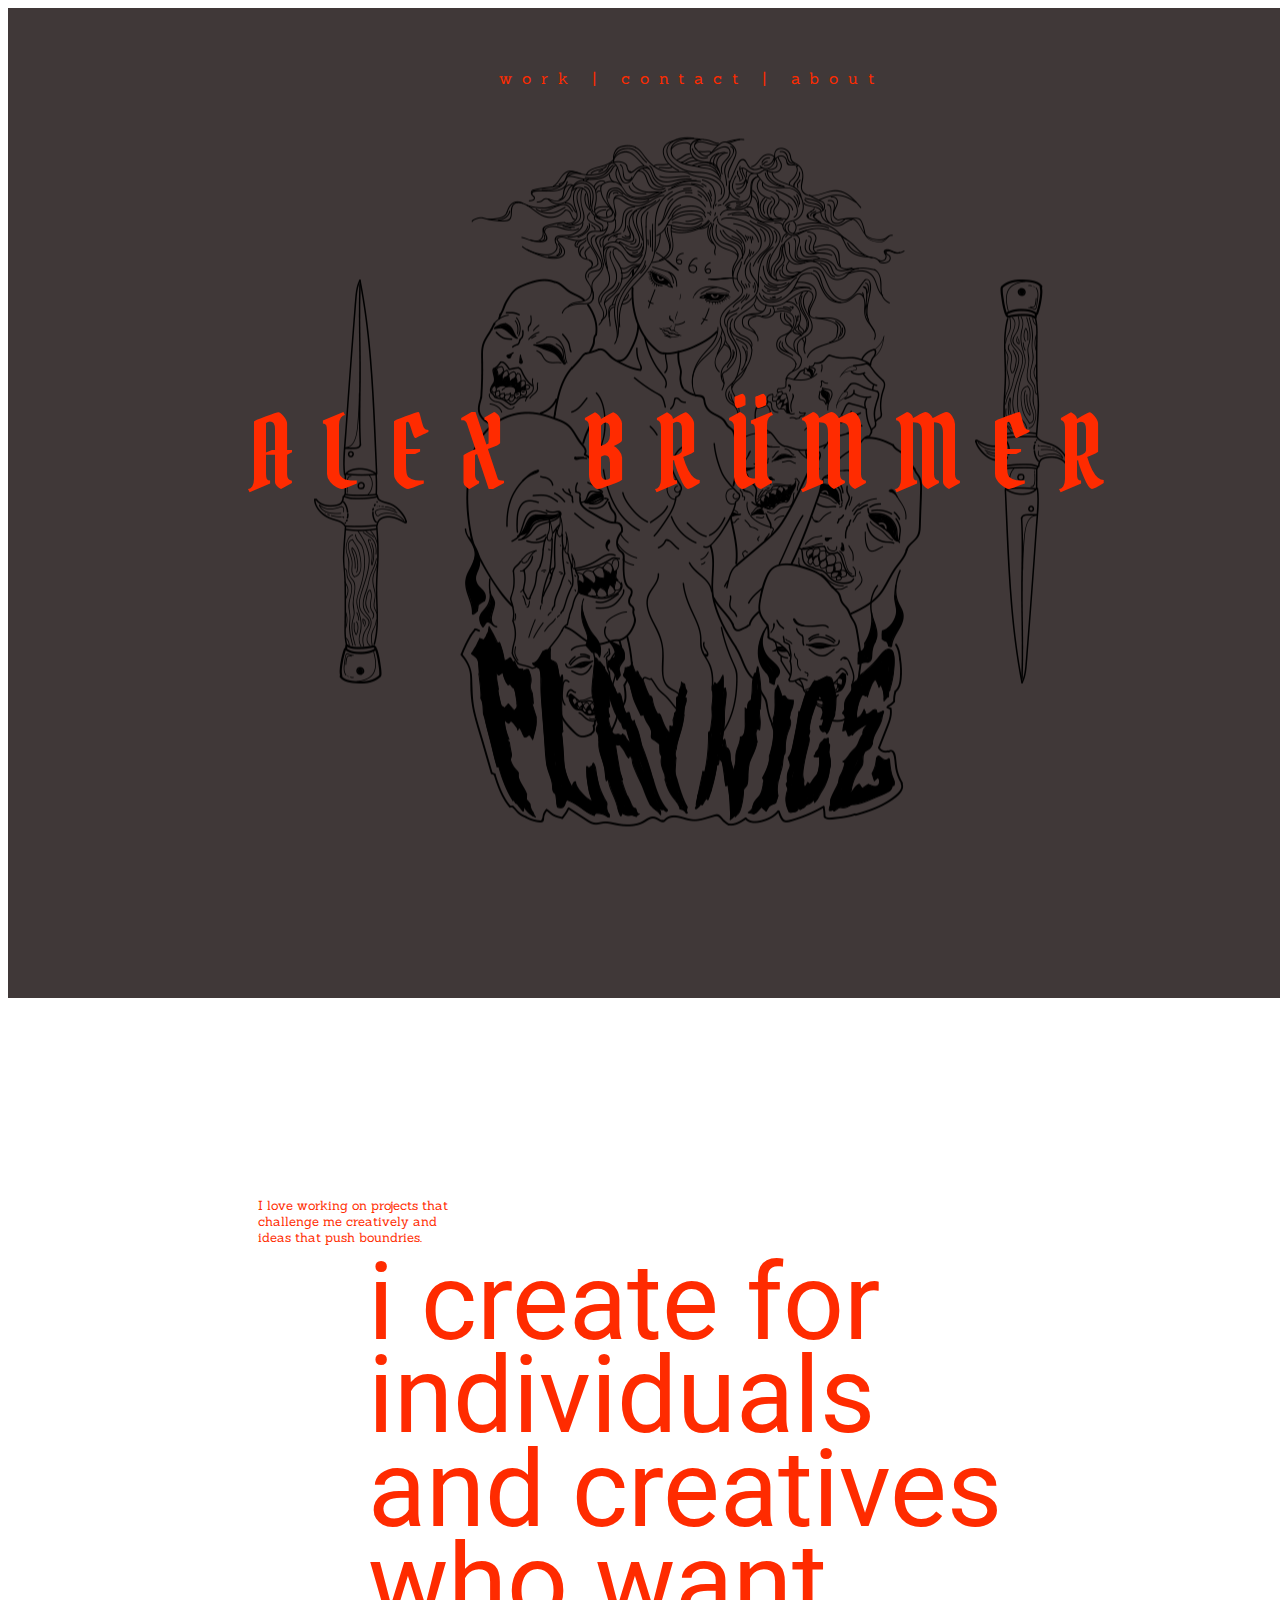
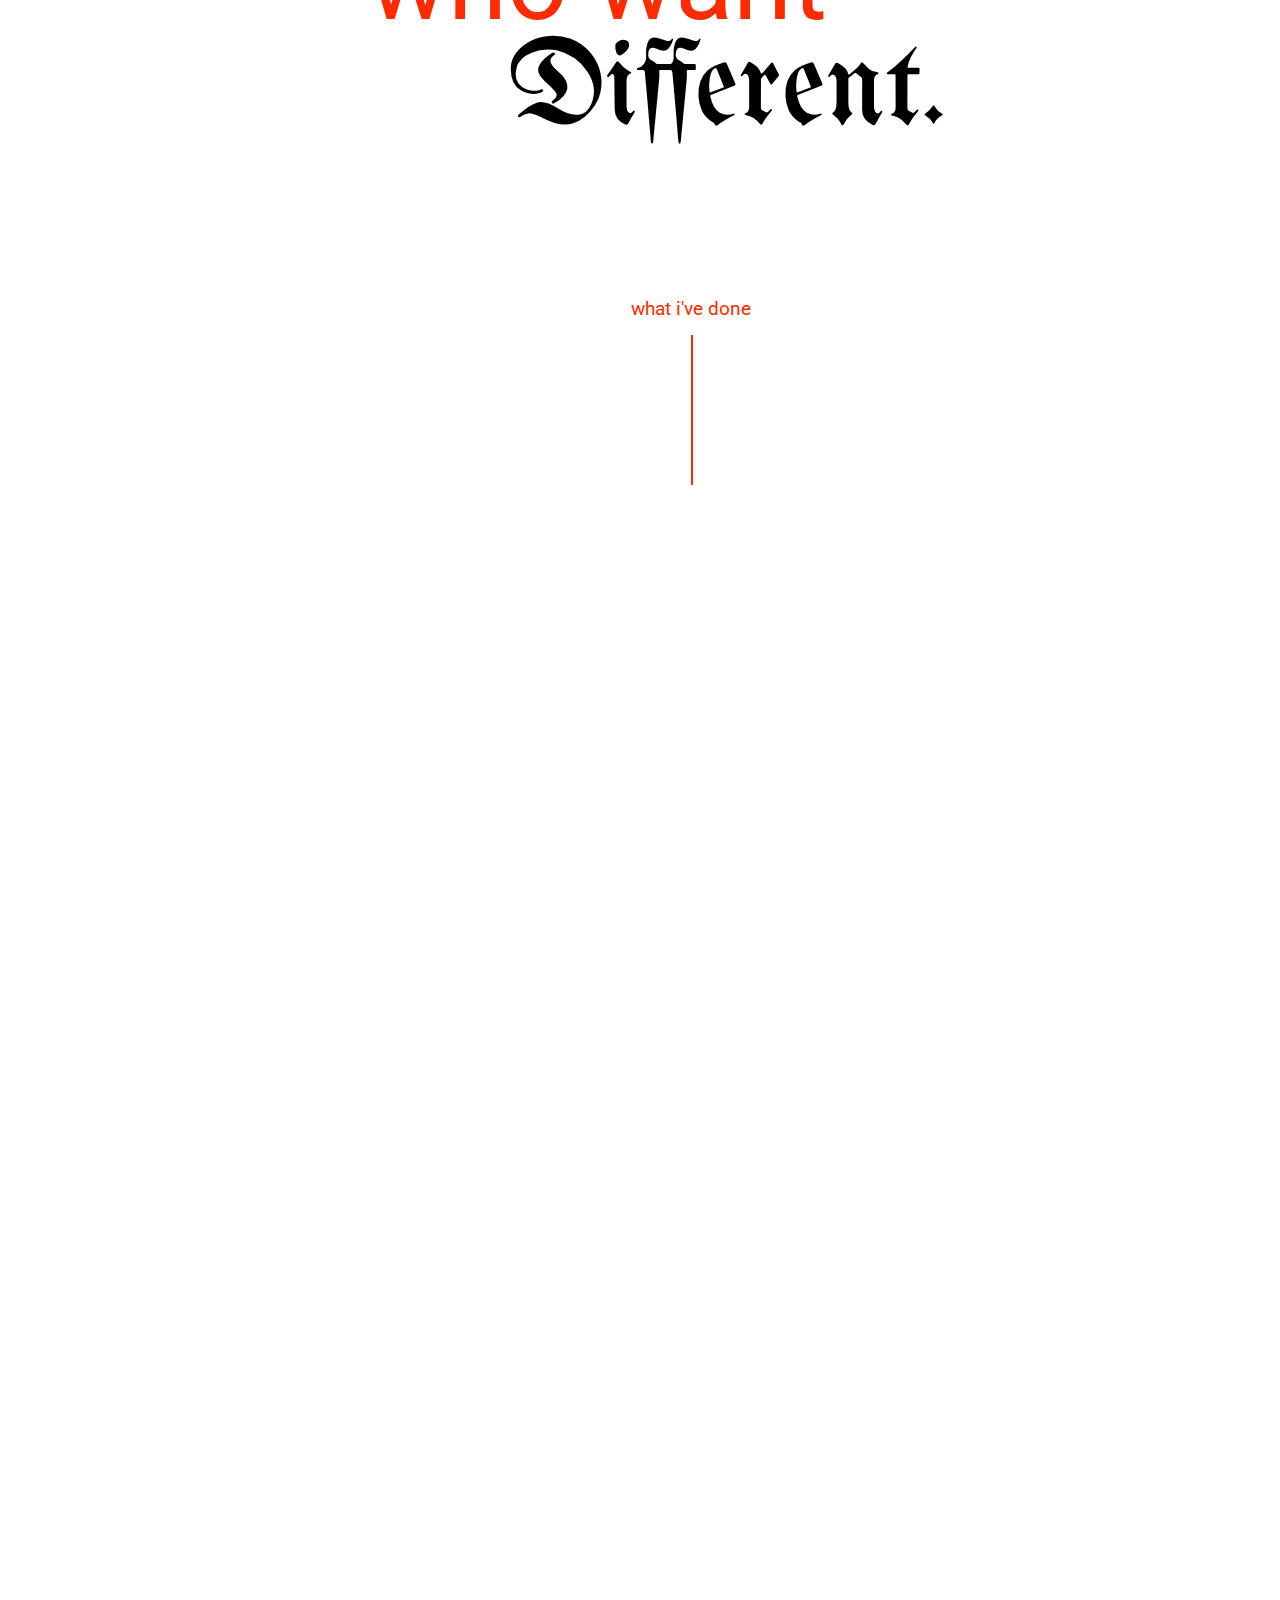
==== index.html @ 0365d34a "main page" ====
<!DOCTYPE html>
<html>
    
    <head>
        <title>main page</title>
        <link rel="stylesheet" href="css/style.css">

    </head>
    
    <body>
        
        <div class="container">
            
            <div class="head">
                
                <div class="links">
                    work |
                    contact |
                    about
                </div>
                <div class="heading">ALEX BRÜMMER</div>
                    
            </div>
            
            <div class="quote">
                
                <div class="small">I love working on projects that challenge me creatively and ideas that push boundries.</div>
                <div class="big">i create for individuals and creatives who want</div>
                <div class="different">Different.</div>
            
            </div>
            
            <div class="arrow">
                
                <div class="st">what i've done</div>
                <div class="vl"></div>
                
            </div>
            
                   
        </div>
        
        
    
    </body>

</html>
---- css/style.css ----
@import url('https://fonts.googleapis.com/css?family=Pirata+One|Roboto:700i,|UnifrakturMaguntia');
@import url('https://fonts.googleapis.com/css?family=Sanchez');

div{
    outline: 2px;
}

.container{
    width: 1366px;
    height: 4143px;
    margin-left: auto;
    margin-right: auto;
    background-color: white;
 
}

.head{
    width: 1366px;
    height: 990px;
    float: left;
    background-color: #403838;
    background-image: url(hero.png);
    background-repeat: no-repeat;
    background-position: center;
    
}

.header{
    width: 1366px;
    height: 126px;
    float: left;
}

.links{
    color: #ff2b00;
    margin-top: 60px;
    text-align: center;
    font-family: 'Sanchez', serif;
    font-size: 12pt;
    letter-spacing: 10px;
    
}

.heading{
    font-family: 'Pirata One', cursive;
    font-size: 100px;
    color: #ff2b00;
    letter-spacing: 30px;
    margin-top: 300px;
    text-align: center;
    
}

.quote{
    width: 1366px;
    height: 900px;
    float: left;
}

.big{
    color: #ff2b00;
    font-size: 80pt;
    margin-left: 360px;
    margin-right: 360px;
    margin-top: 10px;
    font-family: 'Roboto', sans-serif;
    line-height: 70pt;
}

.small{
    font-size: 10pt;
    font-family: 'Sanchez', serif;
    color: #ff2b00;
    margin-left: 250px;
    margin-top: 200px;
    margin-right: 910px;
    line-height: 12pt;
}

.different{
    font-family: 'UnifrakturMaguntia', cursive;
    font-size: 90pt;
    margin-left: 500px;
    color: black;
}

.arrow{
    width: 1366px;
    height: 450px;
    float: left;
}

.st{
    font-family: 'Roboto', sans-serif;
    color: #ff2b00;
    font-size: 14pt;
    text-align: center;
}

.vl{
    border-left: 2px solid #ff2b00;
    height: 150px;
    margin-left: 683px;
    margin-top: 15px;
    
}
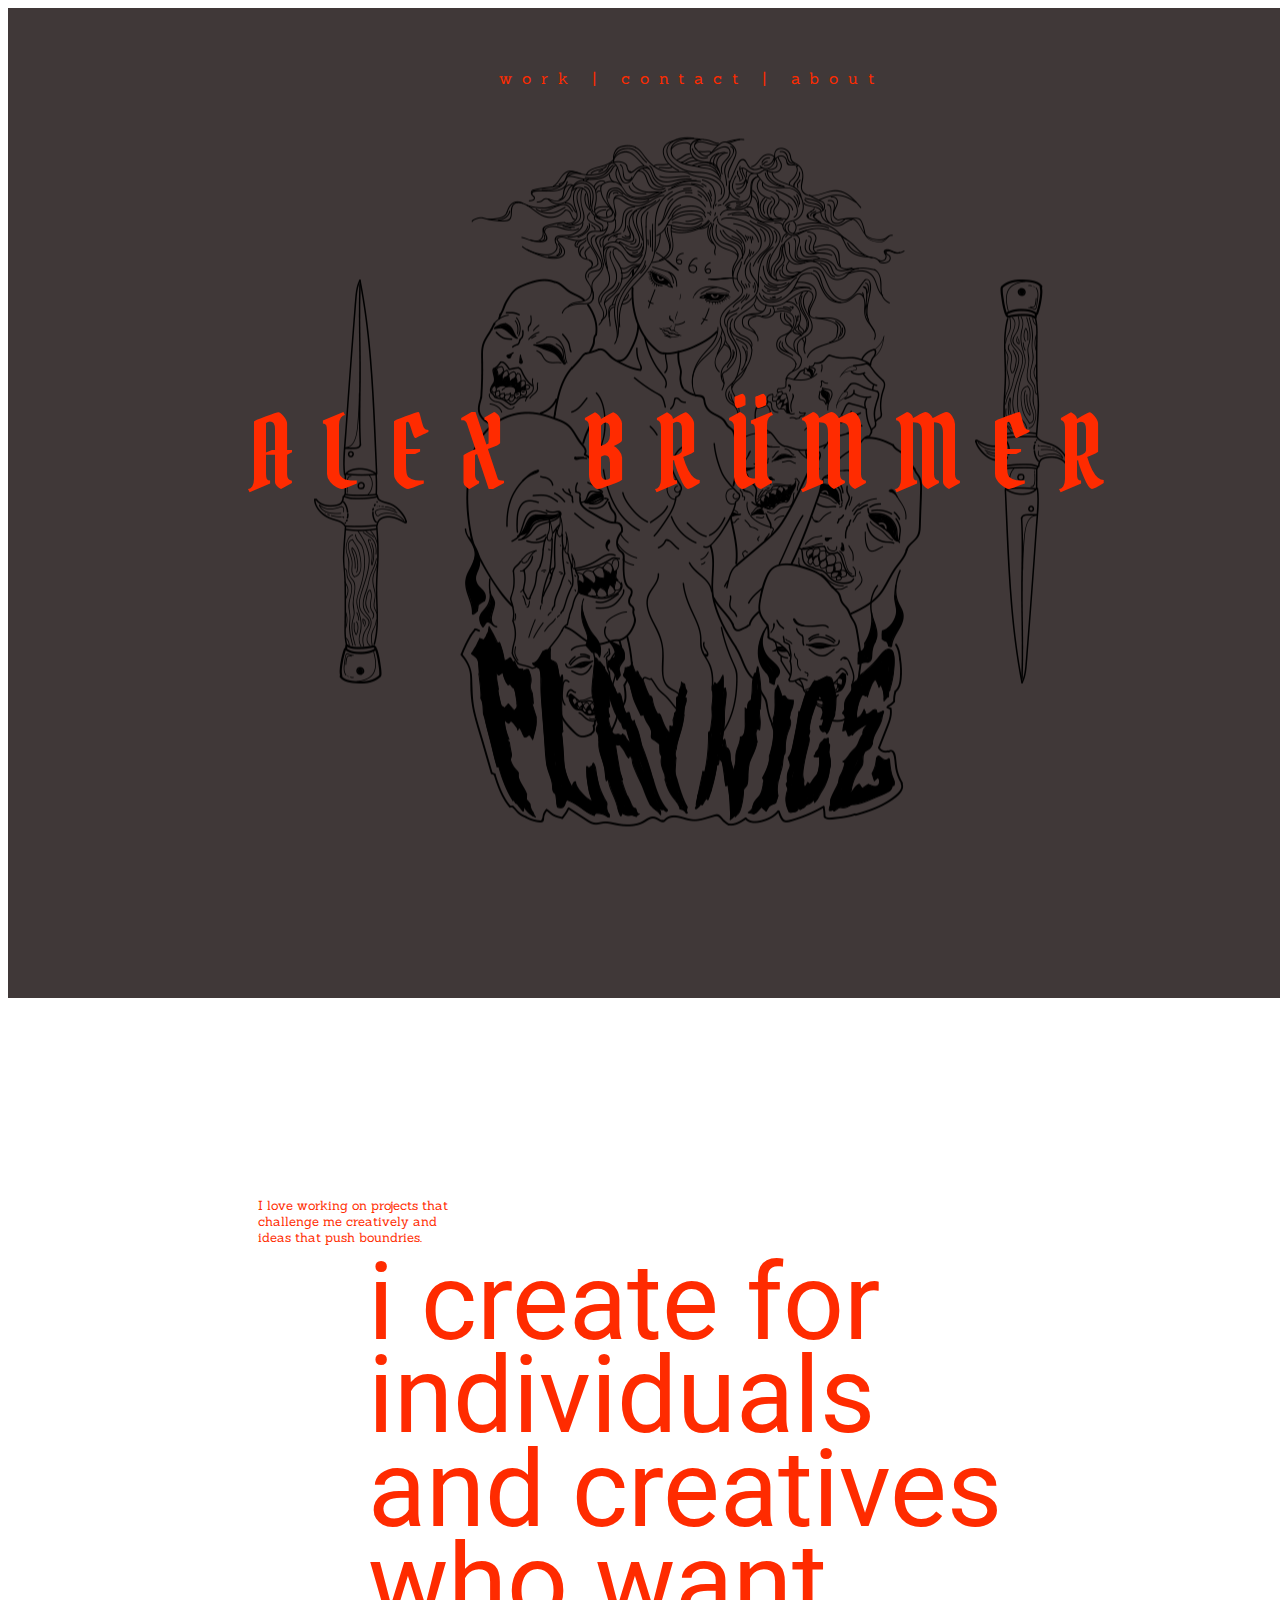
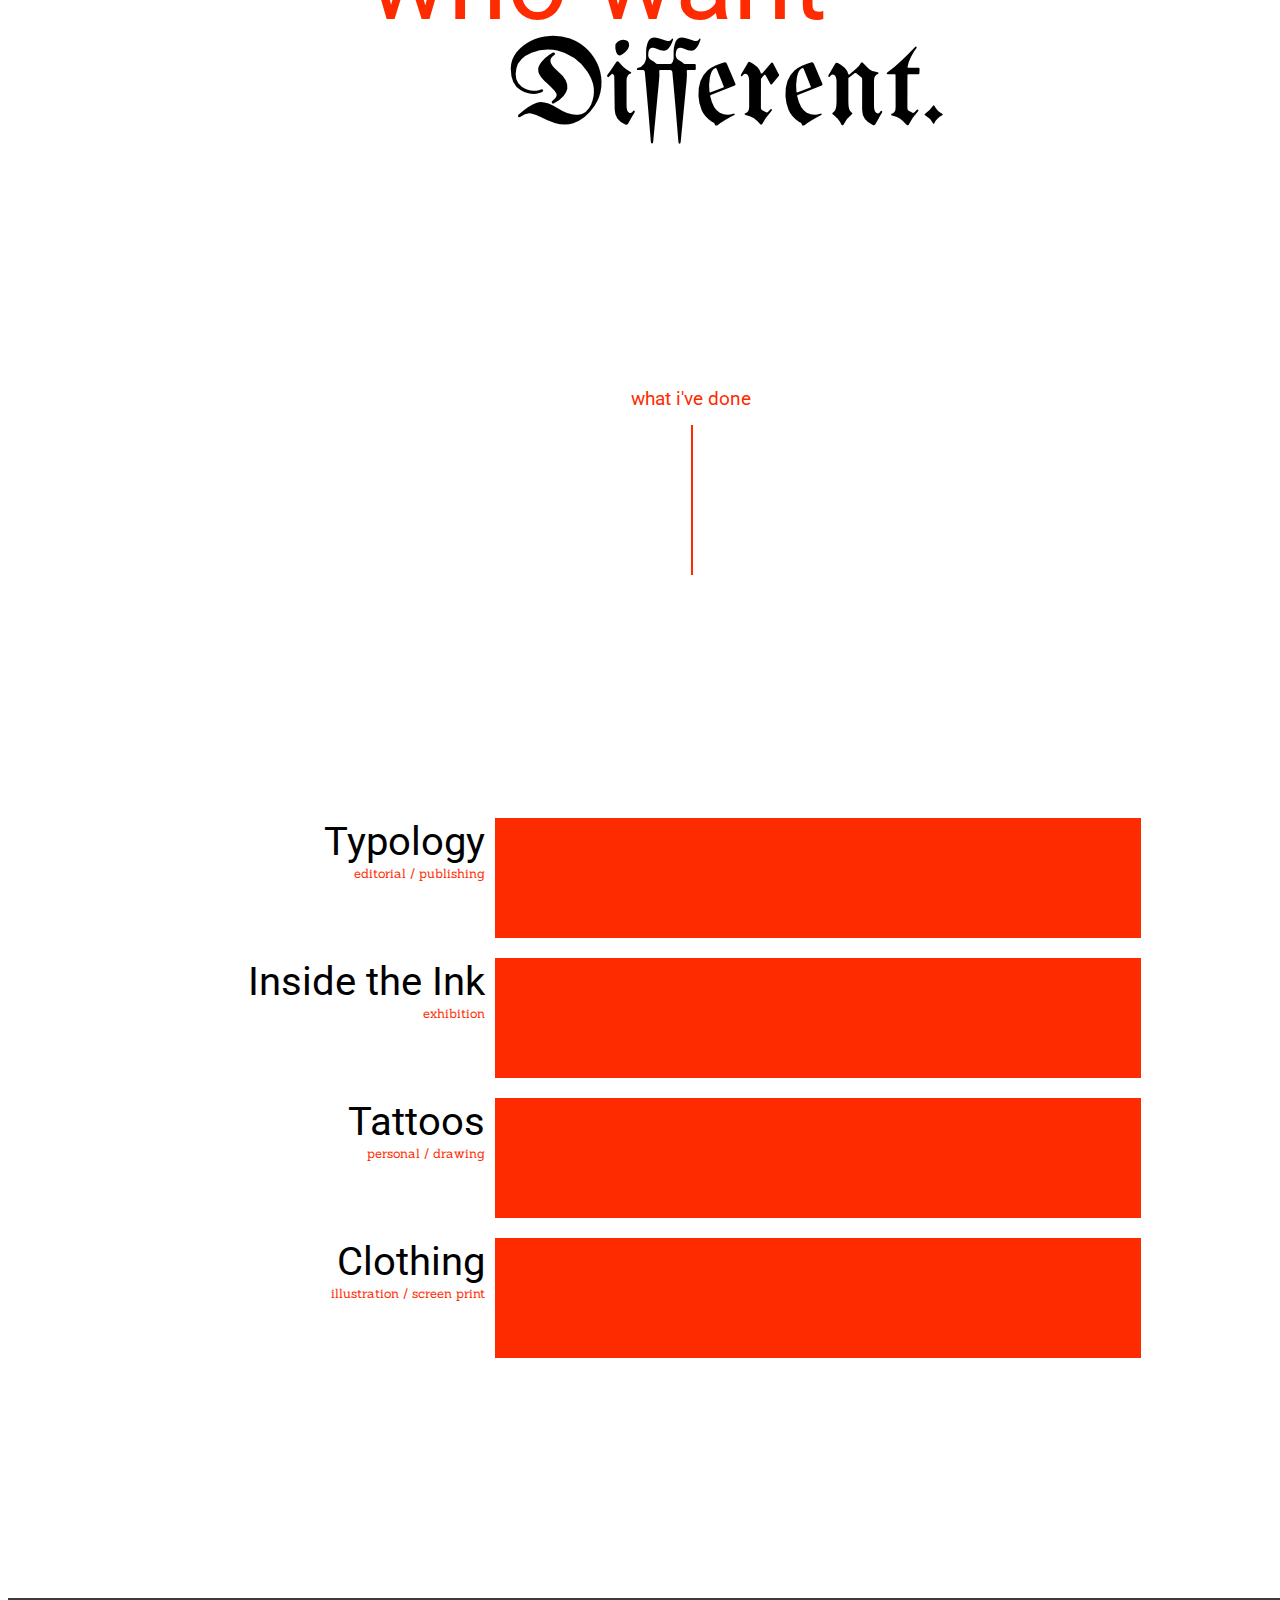
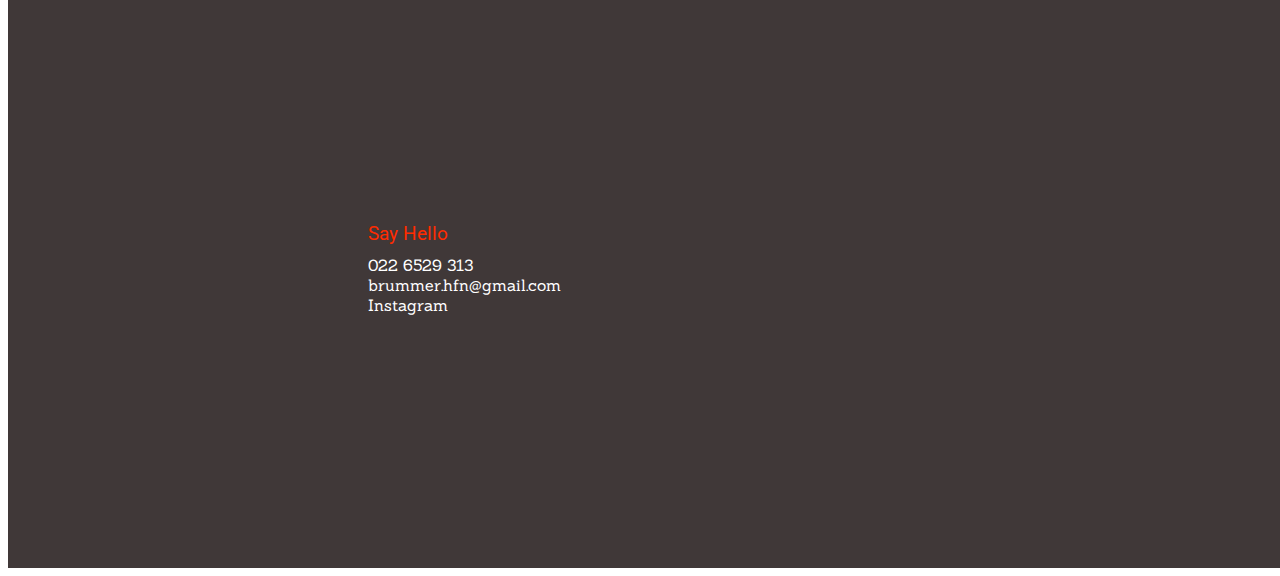
==== commit 239ac010: "finished main page" ====
--- a/index.html
+++ b/index.html
@@ -32,9 +32,50 @@
             
             <div class="arrow">
                 
-                <div class="st">what i've done</div>
+                <div class="st" style="text-align:center;">what i've done</div>
                 <div class="vl"></div>
                 
+            </div>
+            
+            <div class="nav">
+                
+                <div class="box">
+                    <div class="lbox"></div>
+                    <div class="bigt">Typology</div>
+                    <div class="smallt">editorial / publishing</div>
+                
+                </div>
+                <div class="box">
+                    <div class="lbox"></div>
+                    <div class="bigt">Inside the Ink</div>
+                    <div class="smallt">exhibition</div>
+                
+                </div>
+                <div class="box">
+                    <div class="lbox"></div>
+                    <div class="bigt">Tattoos</div>
+                    <div class="smallt">personal / drawing</div>
+                
+                </div>
+                <div class="box">
+                    <div class="lbox"></div>
+                    <div class="bigt">Clothing</div>
+                    <div class="smallt">illustration / screen print</div>
+                
+                </div>
+            
+            </div>
+            
+            <div class="footer">
+                <div class="fbox">
+                    <div class="st">Say Hello</div>
+                    <div class="contact" style="margin-top:10px;">
+                        022 6529 313
+                        brummer.hfn@gmail.com
+                        Instagram
+                    </div>
+                </div>    
+            
             </div>
             
                    
--- a/css/style.css
+++ b/css/style.css
@@ -1,13 +1,9 @@
 @import url('https://fonts.googleapis.com/css?family=Pirata+One|Roboto:700i,|UnifrakturMaguntia');
 @import url('https://fonts.googleapis.com/css?family=Sanchez');
 
-div{
-    outline: 2px;
-}
-
 .container{
     width: 1366px;
-    height: 4143px;
+    height: 3760px;
     margin-left: auto;
     margin-right: auto;
     background-color: white;
@@ -53,7 +49,7 @@
 
 .quote{
     width: 1366px;
-    height: 900px;
+    height: 990px;
     float: left;
 }
 
@@ -86,7 +82,7 @@
 
 .arrow{
     width: 1366px;
-    height: 450px;
+    height:410px;
     float: left;
 }
 
@@ -94,7 +90,6 @@
     font-family: 'Roboto', sans-serif;
     color: #ff2b00;
     font-size: 14pt;
-    text-align: center;
 }
 
 .vl{
@@ -103,4 +98,62 @@
     margin-left: 683px;
     margin-top: 15px;
     
+}
+
+.nav{
+    width: 1366px;
+    height: 800px;
+    float: left;
+    
+}
+
+.box{
+    width: 900px;
+    height: 120px;
+    margin-top: 20px;
+    margin-left: auto;
+    margin-right: auto;
+       
+}
+
+.lbox{
+    width: 646px;
+    height: 120px;
+    background-color: #ff2b00;
+    float: right;
+}
+
+.bigt{
+    font-family: 'Roboto', sans-serif;
+    font-size: 30pt;
+    margin-right: 10px;
+    float: right;
+    
+}
+
+.smallt{
+    font-family: 'Sanchez', serif;
+    color: #ff2b00;
+    font-size: 10pt;
+    float: right;
+    margin-right: 10px;
+}
+
+.footer{
+    height: 570px;
+    width: 1366px;
+    background-color: #403838;
+    float: left;
+}
+
+.contact{
+    font-family: 'Sanchez', serif;
+    font-size: 12pt;
+    color: white;
+}
+
+.fbox{
+    margin-left: 360px;
+    margin-top: 225px;
+    margin-right: 800px;
 }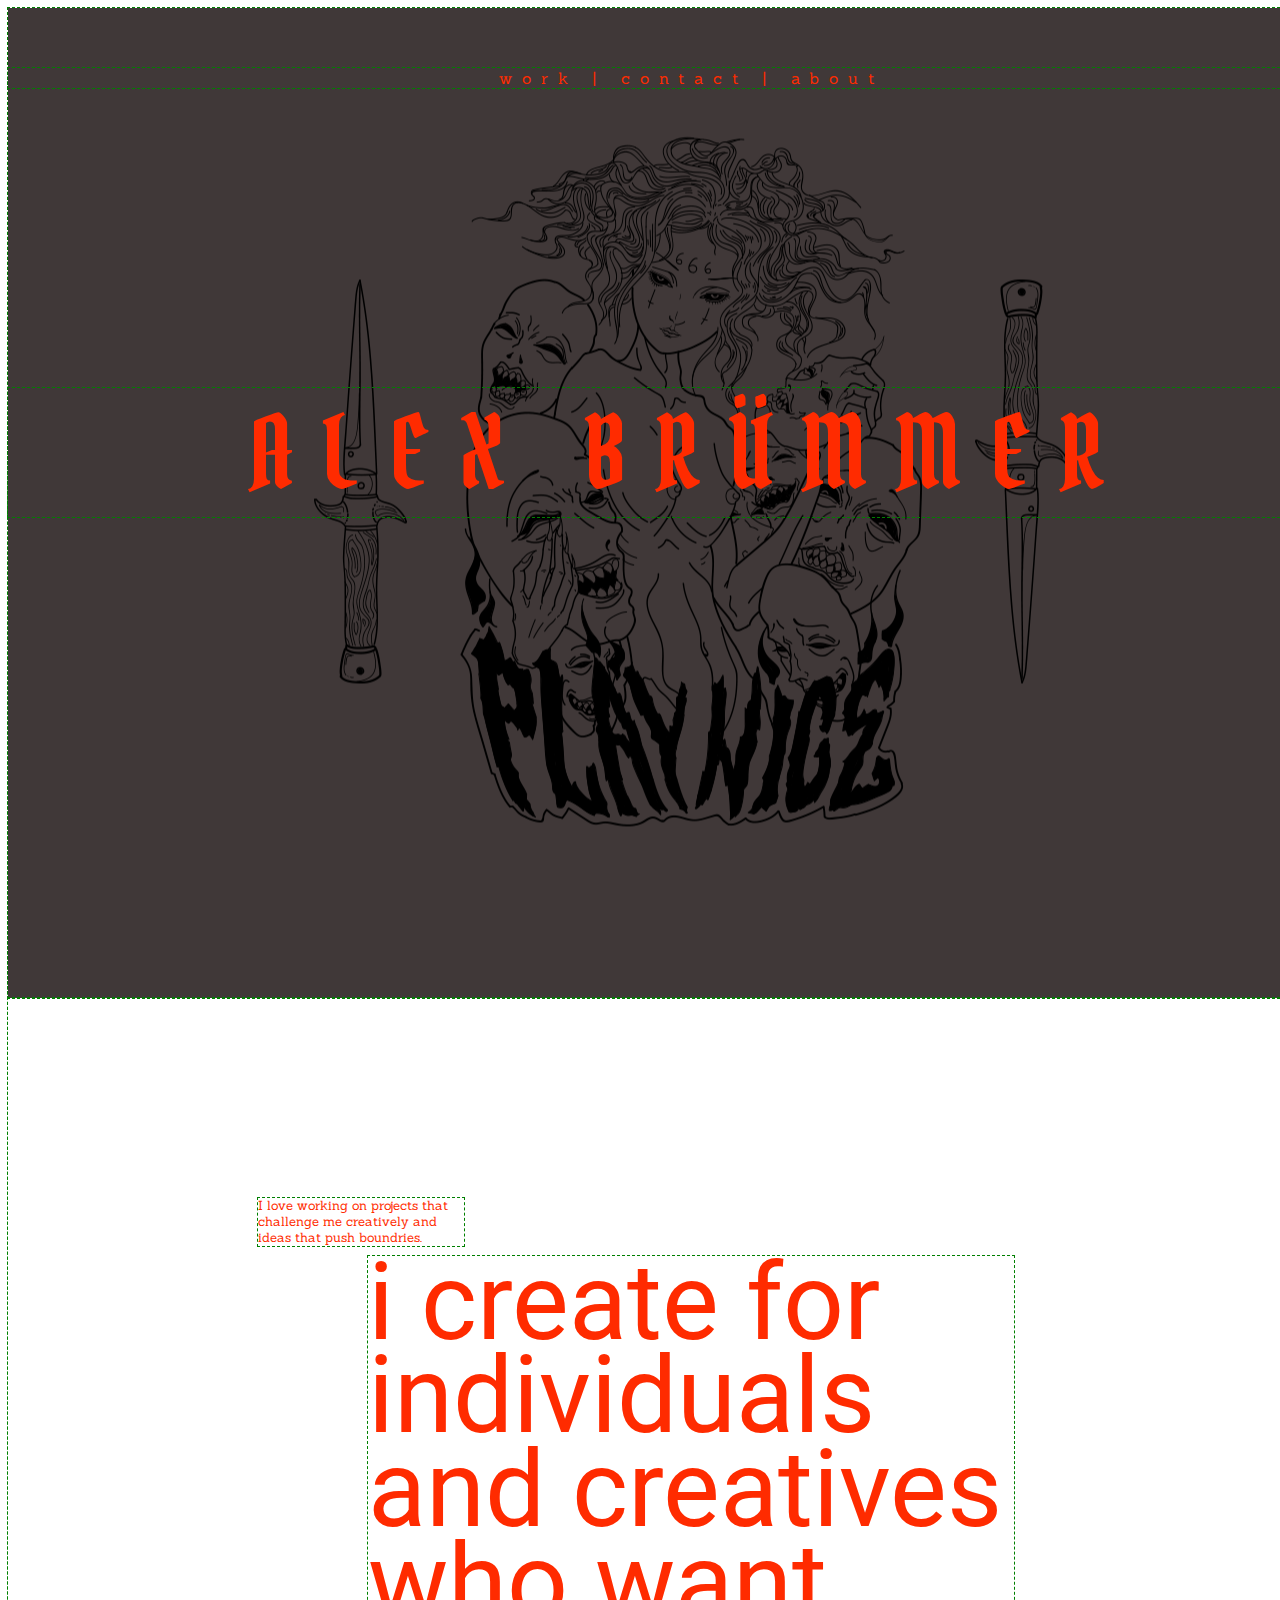
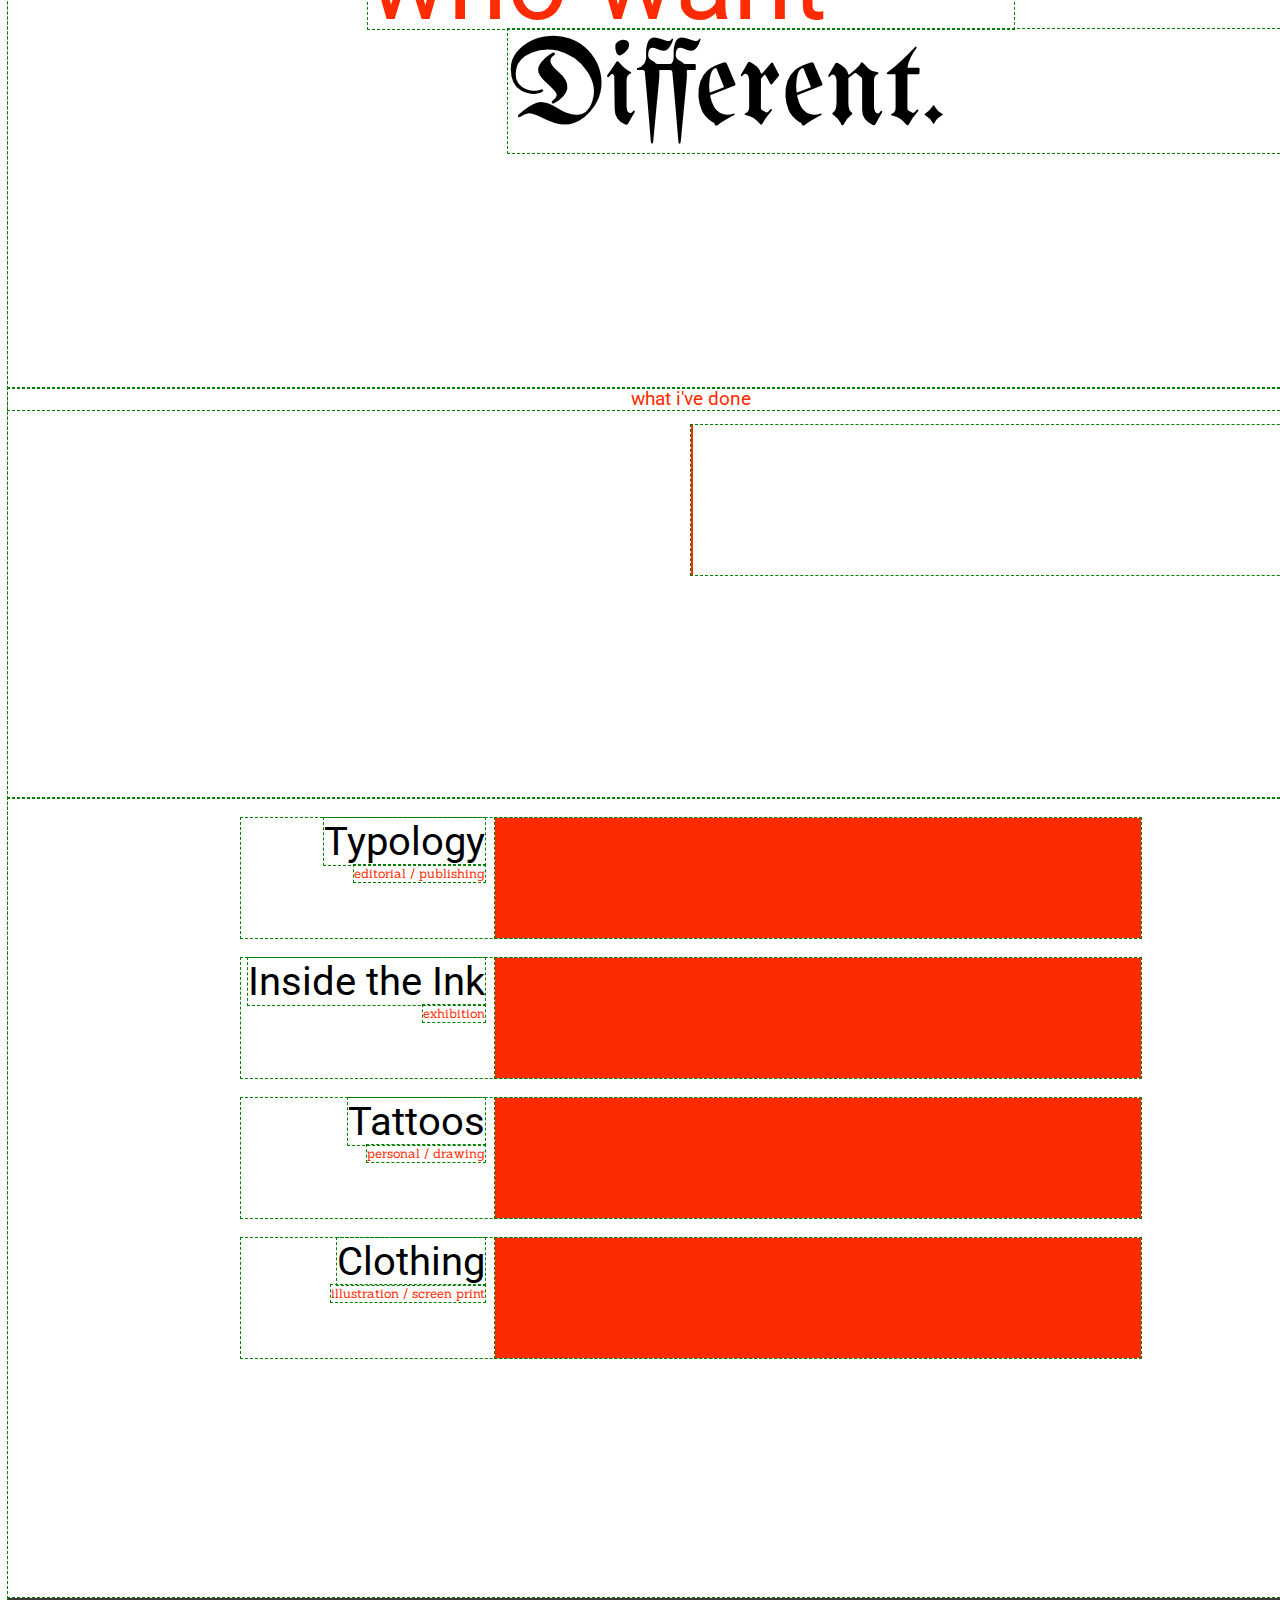
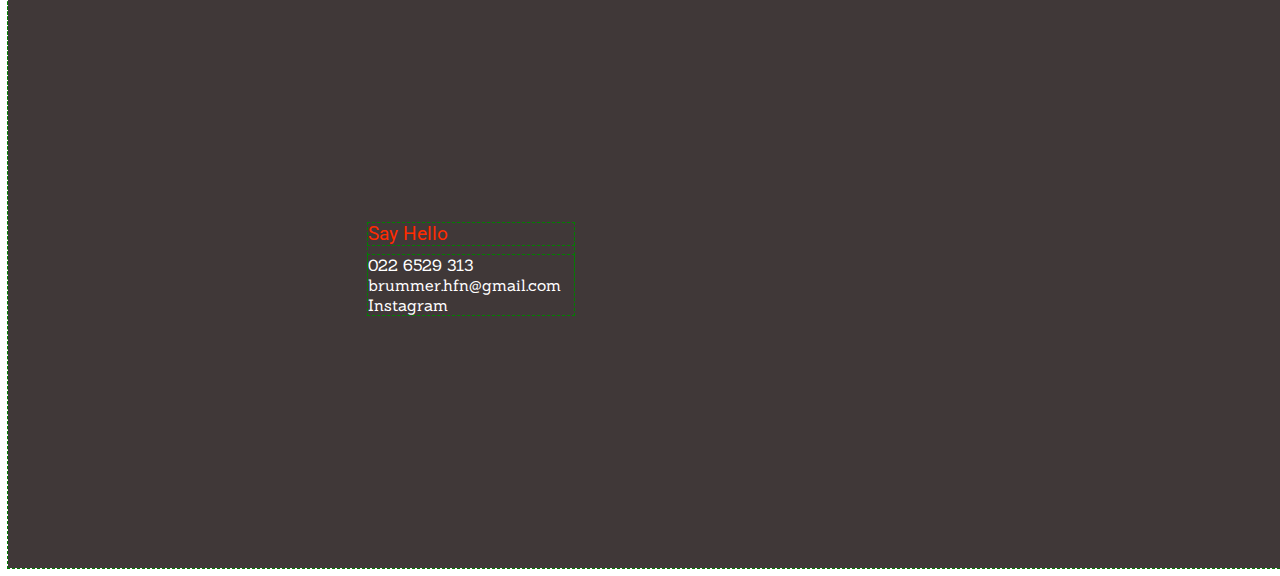
==== commit 682967a7: "Added a couple links" ====
--- a/index.html
+++ b/index.html
@@ -16,7 +16,7 @@
                 <div class="links">
                     work |
                     contact |
-                    about
+                    <a href="about.html">about</a>
                 </div>
                 <div class="heading">ALEX BRÜMMER</div>
                     
--- a/css/style.css
+++ b/css/style.css
@@ -1,6 +1,10 @@
 @import url('https://fonts.googleapis.com/css?family=Pirata+One|Roboto:700i,|UnifrakturMaguntia');
 @import url('https://fonts.googleapis.com/css?family=Sanchez');
 
+div{
+    outline: 1px dashed green;
+}
+
 .container{
     width: 1366px;
     height: 3760px;
@@ -8,6 +12,14 @@
     margin-right: auto;
     background-color: white;
  
+}
+
+.container2{
+    width: 1366px;
+    height: 1373px;
+    margin-right: auto;
+    margin-left: auto;
+    background-color: white;
 }
 
 .head{
@@ -156,4 +168,50 @@
     margin-left: 360px;
     margin-top: 225px;
     margin-right: 800px;
+}
+
+.abox{
+    width: 1366px;
+    height: 800px;
+    float: left;
+}
+
+.aboutt{
+    font-family: 'Sanchez', serif;
+    font-size: 12pt;
+    color: #ff2b00;
+    height: 410px;
+    width: 426px;
+    float: right
+}
+
+.cont{
+    width: 866px;
+    height: 410px;
+    margin-left: auto;
+    margin-right: auto;
+    margin-top: 130px;
+}
+
+.back{
+    font-family: 'Roboto', sans-serif;
+    letter-spacing: 5px;
+    font-size: 18pt;
+}
+
+.portrait{
+    height: 316px;
+    width: 316px;
+    background-color: #ff2b00;
+}
+
+a{
+    color: currentColor;
+    text-decoration: none;
+    
+}
+
+a:hover{
+     color: #ff2b00;
+    text-decoration: none;
 }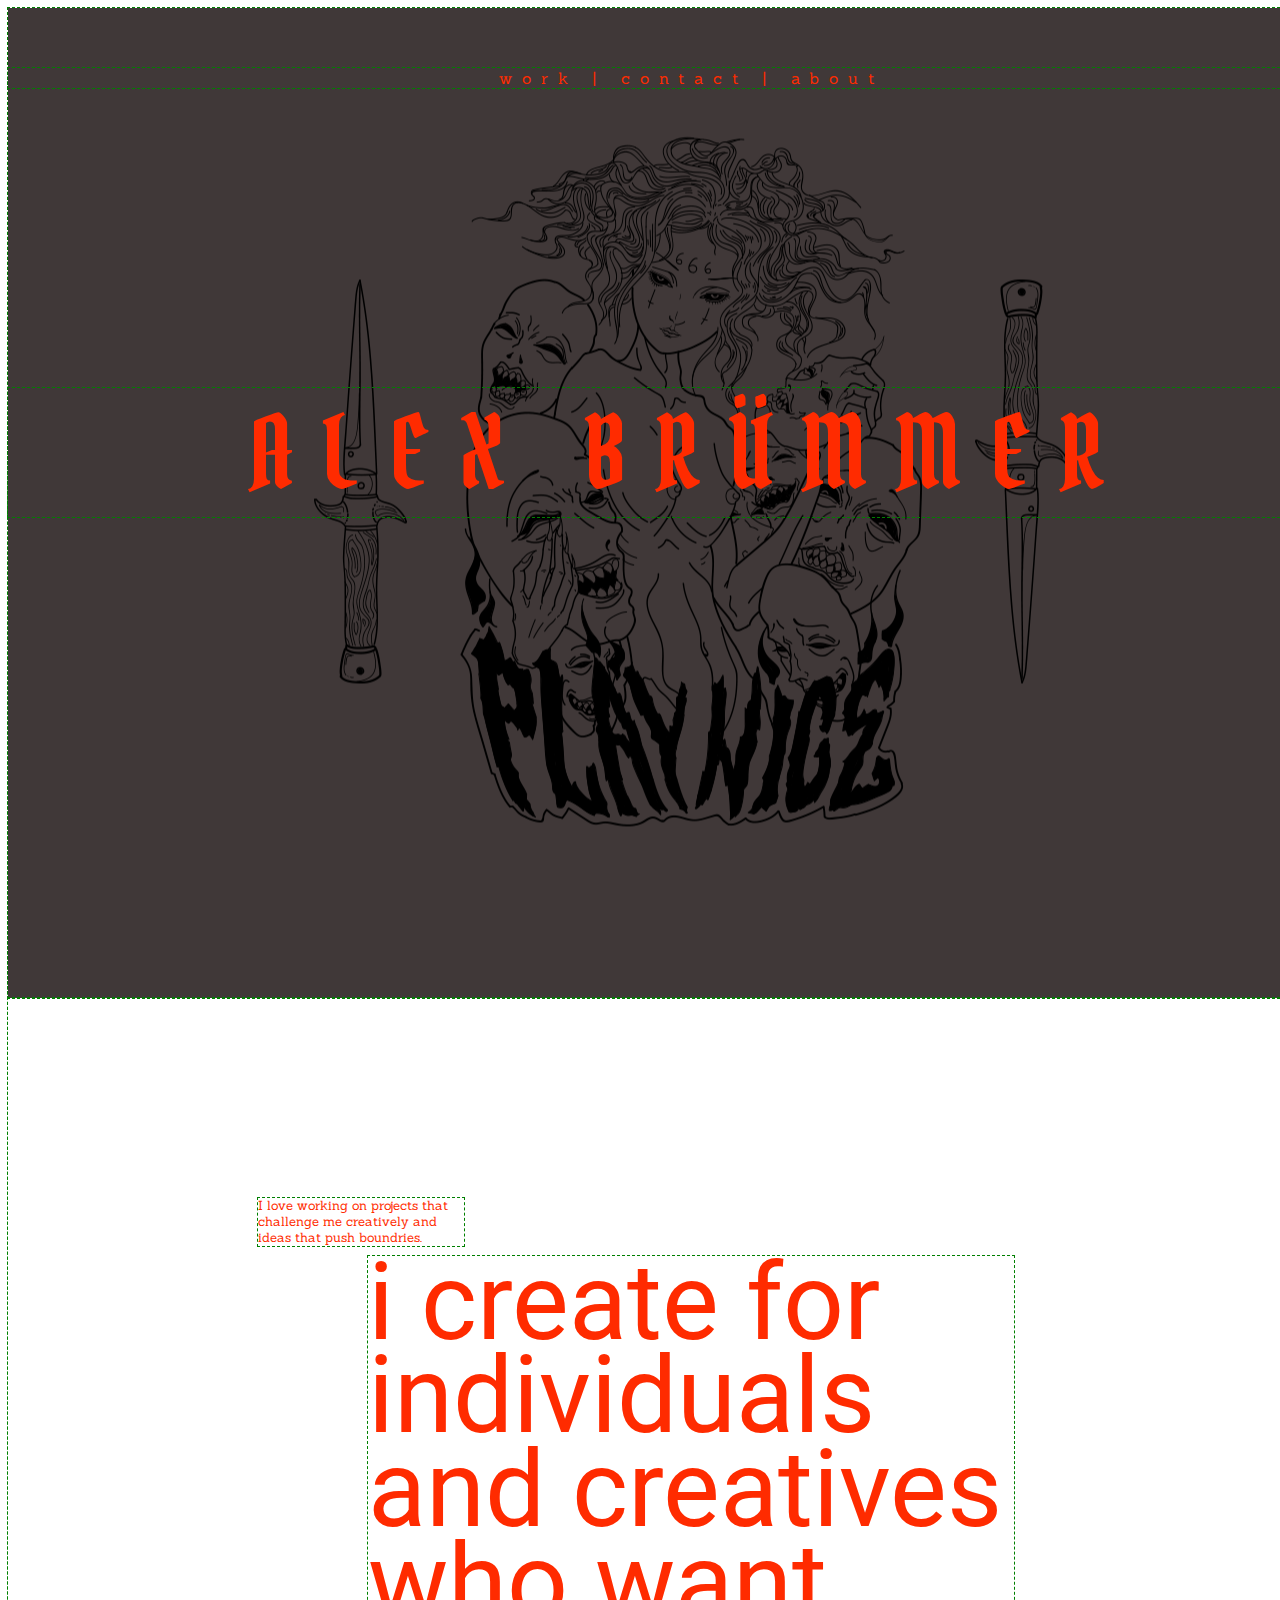
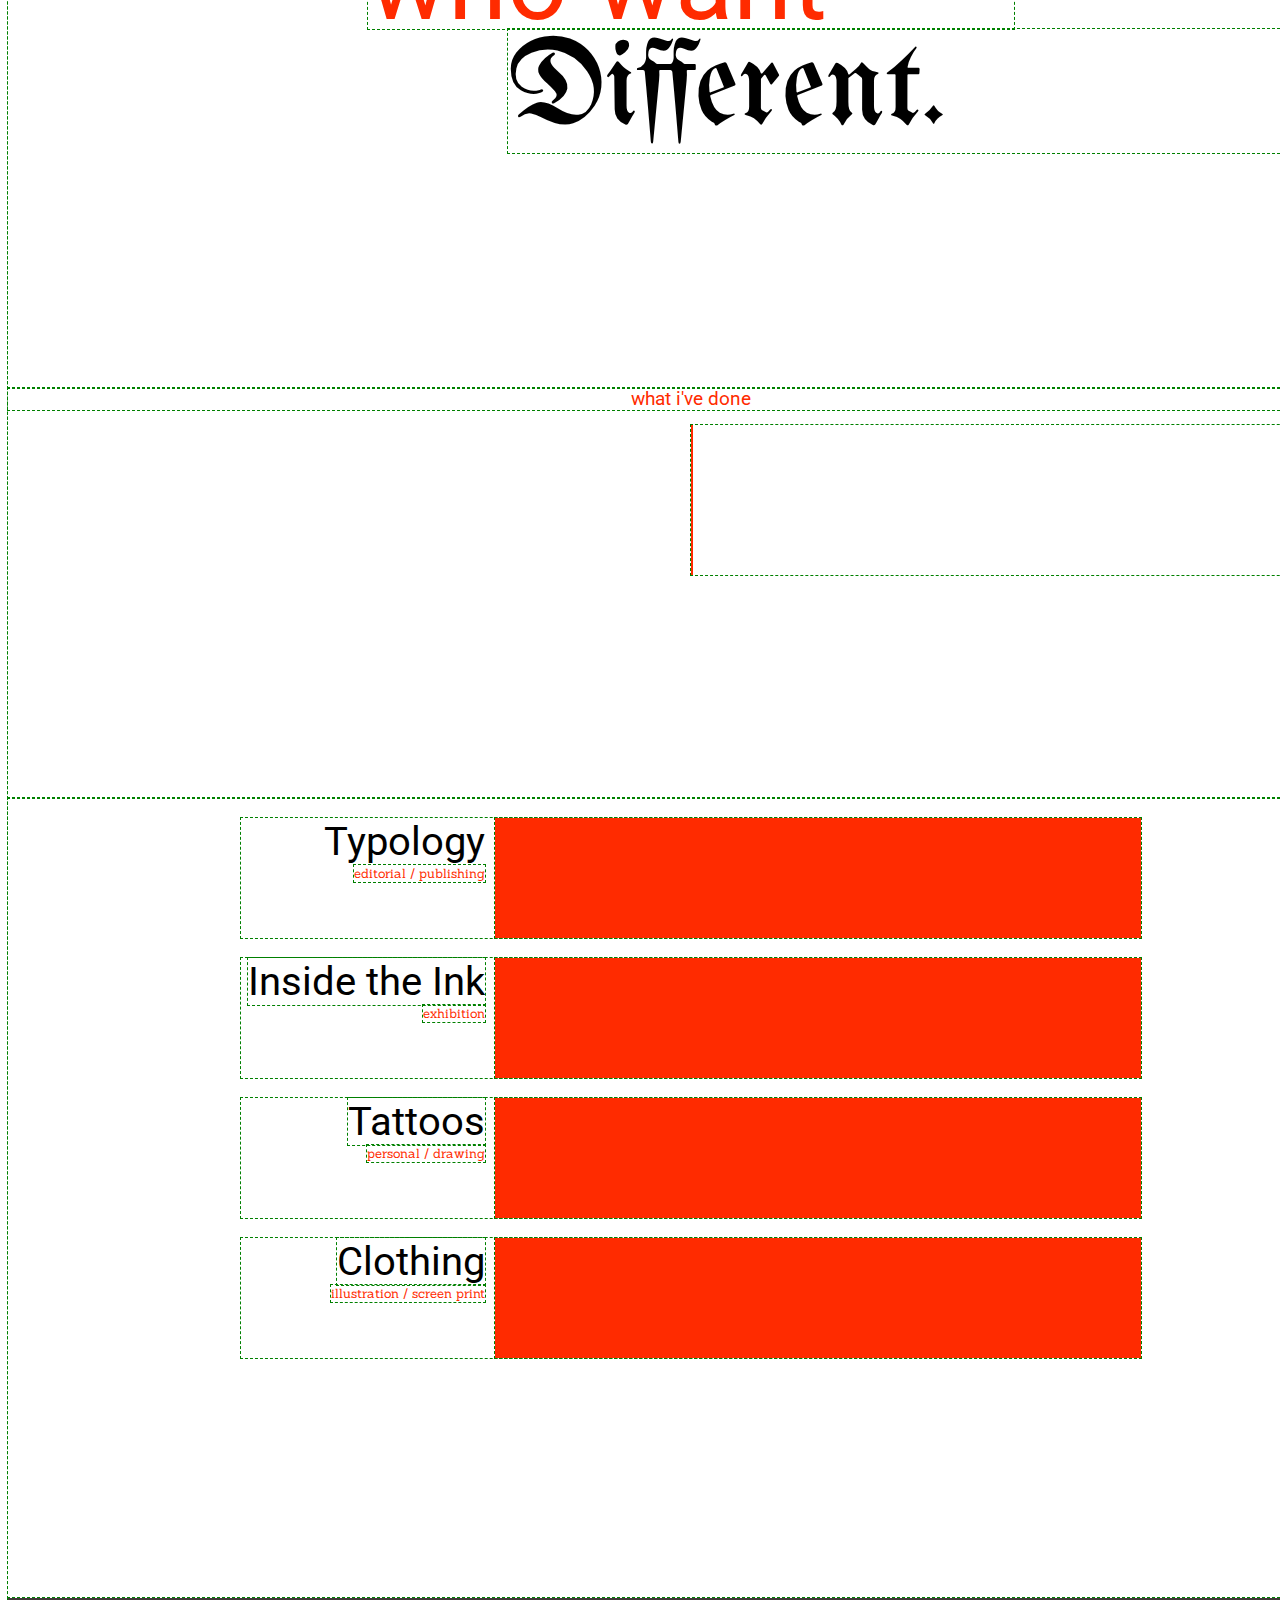
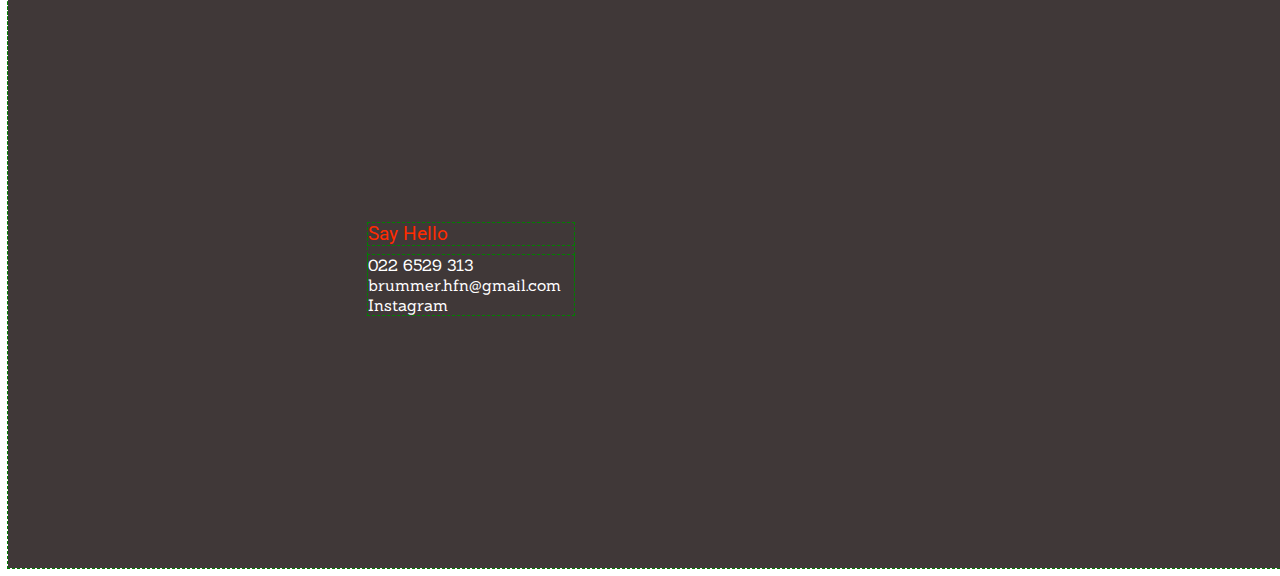
==== commit 9b1aa8a8: "finished typology page" ====
--- a/index.html
+++ b/index.html
@@ -41,7 +41,7 @@
                 
                 <div class="box">
                     <div class="lbox"></div>
-                    <div class="bigt">Typology</div>
+                    <a href="typology.html" class="bigt">Typology</a>
                     <div class="smallt">editorial / publishing</div>
                 
                 </div>
--- a/css/style.css
+++ b/css/style.css
@@ -20,6 +20,12 @@
     margin-right: auto;
     margin-left: auto;
     background-color: white;
+}
+
+.container3{
+    height: 2550px;
+    width: 1366px;
+    
 }
 
 .head{
@@ -31,6 +37,21 @@
     background-repeat: no-repeat;
     background-position: center;
     
+}
+
+.head3{
+    width: 1366px;
+    height: 128px;
+    float: left;
+}
+
+.hspace{
+    height: 150px;
+    font-family: 'Roboto', sans-serif;
+    color: #ff2b00;
+    font-size: 70pt;
+    float: left;
+    margin-left: 221px;
 }
 
 .header{
@@ -214,4 +235,54 @@
 a:hover{
      color: #ff2b00;
     text-decoration: none;
+}
+
+.timage1{
+    width: 1366px;
+    height: 710px;
+    float: left;
+}
+
+.timage2{
+    width: 1366px;
+    height: 480px;
+    float: left
+}
+
+.timage3{
+    width: 1366px;
+    height: 470px;
+    float: left;
+}
+
+.center {
+    display: block;
+    margin-left: auto;
+    margin-right: auto;
+}
+
+.ttext1{
+    width: 1366px;
+    height: 220px;
+    float: left
+}
+
+.ttext2{
+    width: 1366px;
+    height: 173px;
+    float: left;
+}
+
+.t1{
+    font-family: 'Sanchez', serif;
+    font-size: 10pt;
+    color: #ff2b00;
+    margin-left: 221px;
+    margin-right: 691px;
+}
+
+.end{
+    width: 1366px;
+    height: auto;
+    float: left;
 }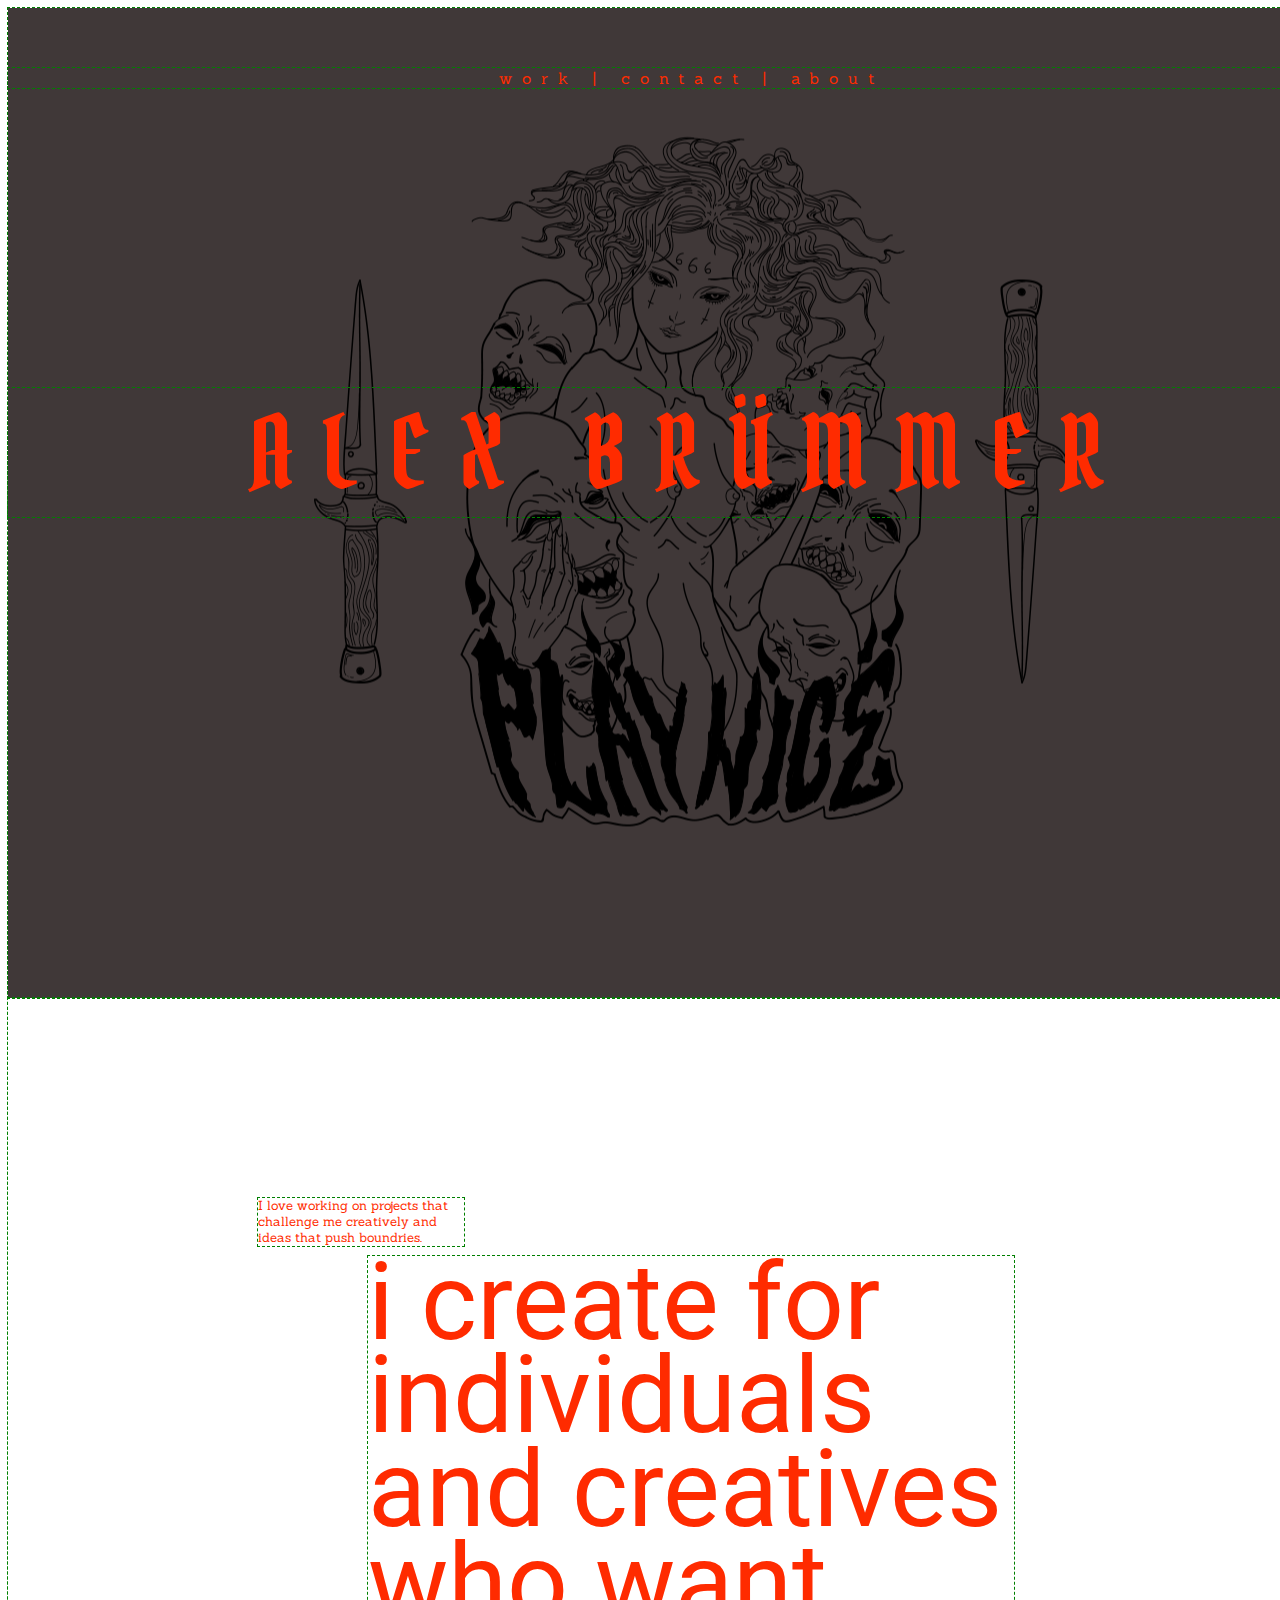
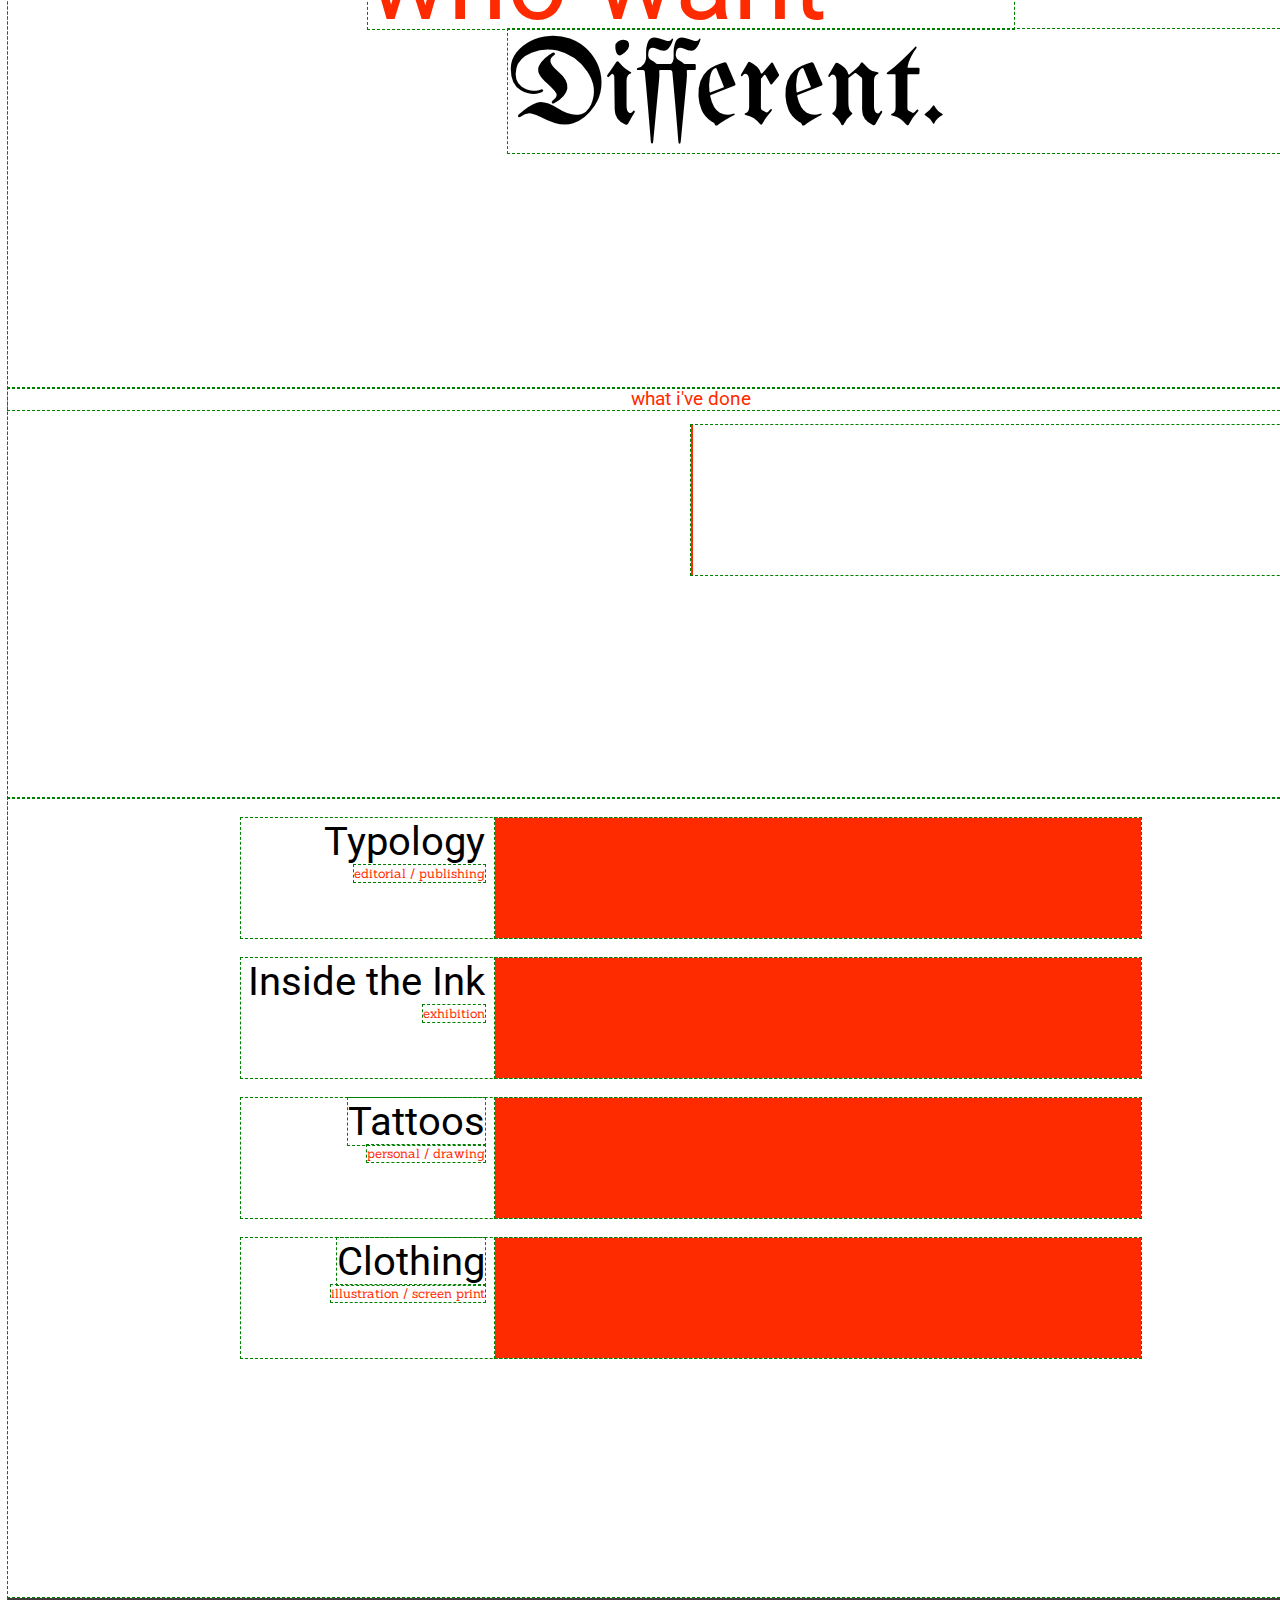
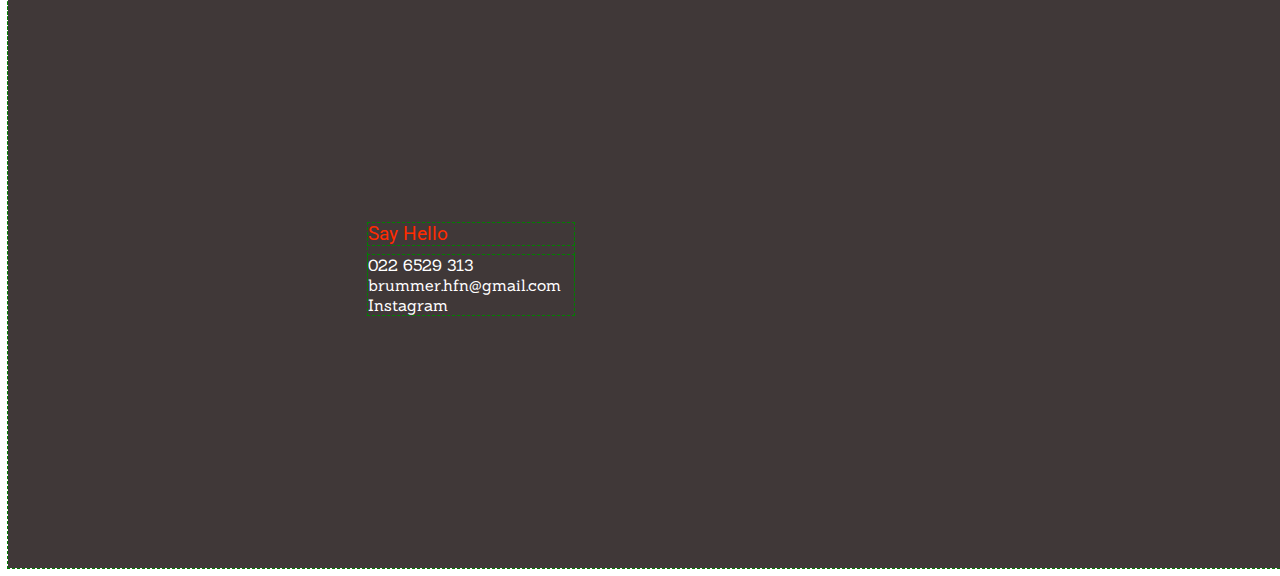
==== commit b2d2b6a5: "Tattoo" ====
--- a/index.html
+++ b/index.html
@@ -47,7 +47,7 @@
                 </div>
                 <div class="box">
                     <div class="lbox"></div>
-                    <div class="bigt">Inside the Ink</div>
+                    <a class="bigt" href="ink.html">Inside the Ink</a>
                     <div class="smallt">exhibition</div>
                 
                 </div>
--- a/css/style.css
+++ b/css/style.css
@@ -23,9 +23,17 @@
 }
 
 .container3{
-    height: 2550px;
-    width: 1366px;
-    
+    height: 2530px;
+    width: 1366px;
+    margin-left: auto;
+    margin-right: auto;   
+}
+
+.container4{
+    height: 3300px;
+    width: 1366px;
+    margin-left: auto;
+    margin-right: auto;
 }
 
 .head{
@@ -39,12 +47,6 @@
     
 }
 
-.head3{
-    width: 1366px;
-    height: 128px;
-    float: left;
-}
-
 .hspace{
     height: 150px;
     font-family: 'Roboto', sans-serif;
@@ -56,7 +58,7 @@
 
 .header{
     width: 1366px;
-    height: 126px;
+    height: 150px;
     float: left;
 }
 
@@ -79,6 +81,30 @@
     text-align: center;
     
 }
+
+.title{
+    font-family: 'Roboto', sans-serif;
+    color: #ff2b00;
+    font-size: 70pt;
+    margin-top: 0px;
+    margin-left: 251px;
+    
+}
+
+.titlebox{
+    width: 1366px;
+    height: 150px;
+    float: left;
+    
+}
+
+.openingp{
+    height: 175px;
+    width: 1366px;
+    float: left;
+}
+
+
 
 .quote{
     width: 1366px;
@@ -255,6 +281,18 @@
     float: left;
 }
 
+.iimage1{
+    width: 1366px;
+    height: 1225px;
+    float: left;
+}
+
+.iimage2{
+    width: 1366px;
+    height: 1300px;
+    float: left;
+}
+
 .center {
     display: block;
     margin-left: auto;
@@ -275,14 +313,21 @@
 
 .t1{
     font-family: 'Sanchez', serif;
-    font-size: 10pt;
-    color: #ff2b00;
-    margin-left: 221px;
+    font-size: 12pt;
+    color: #ff2b00;
+    margin-left: 251px;
     margin-right: 691px;
+    margin-top: 0px;
 }
 
 .end{
     width: 1366px;
-    height: auto;
+    height: 200px;
+    float: left;
+}
+
+.divider{
+    width: 1366px;
+    height: 100px;
     float: left;
 }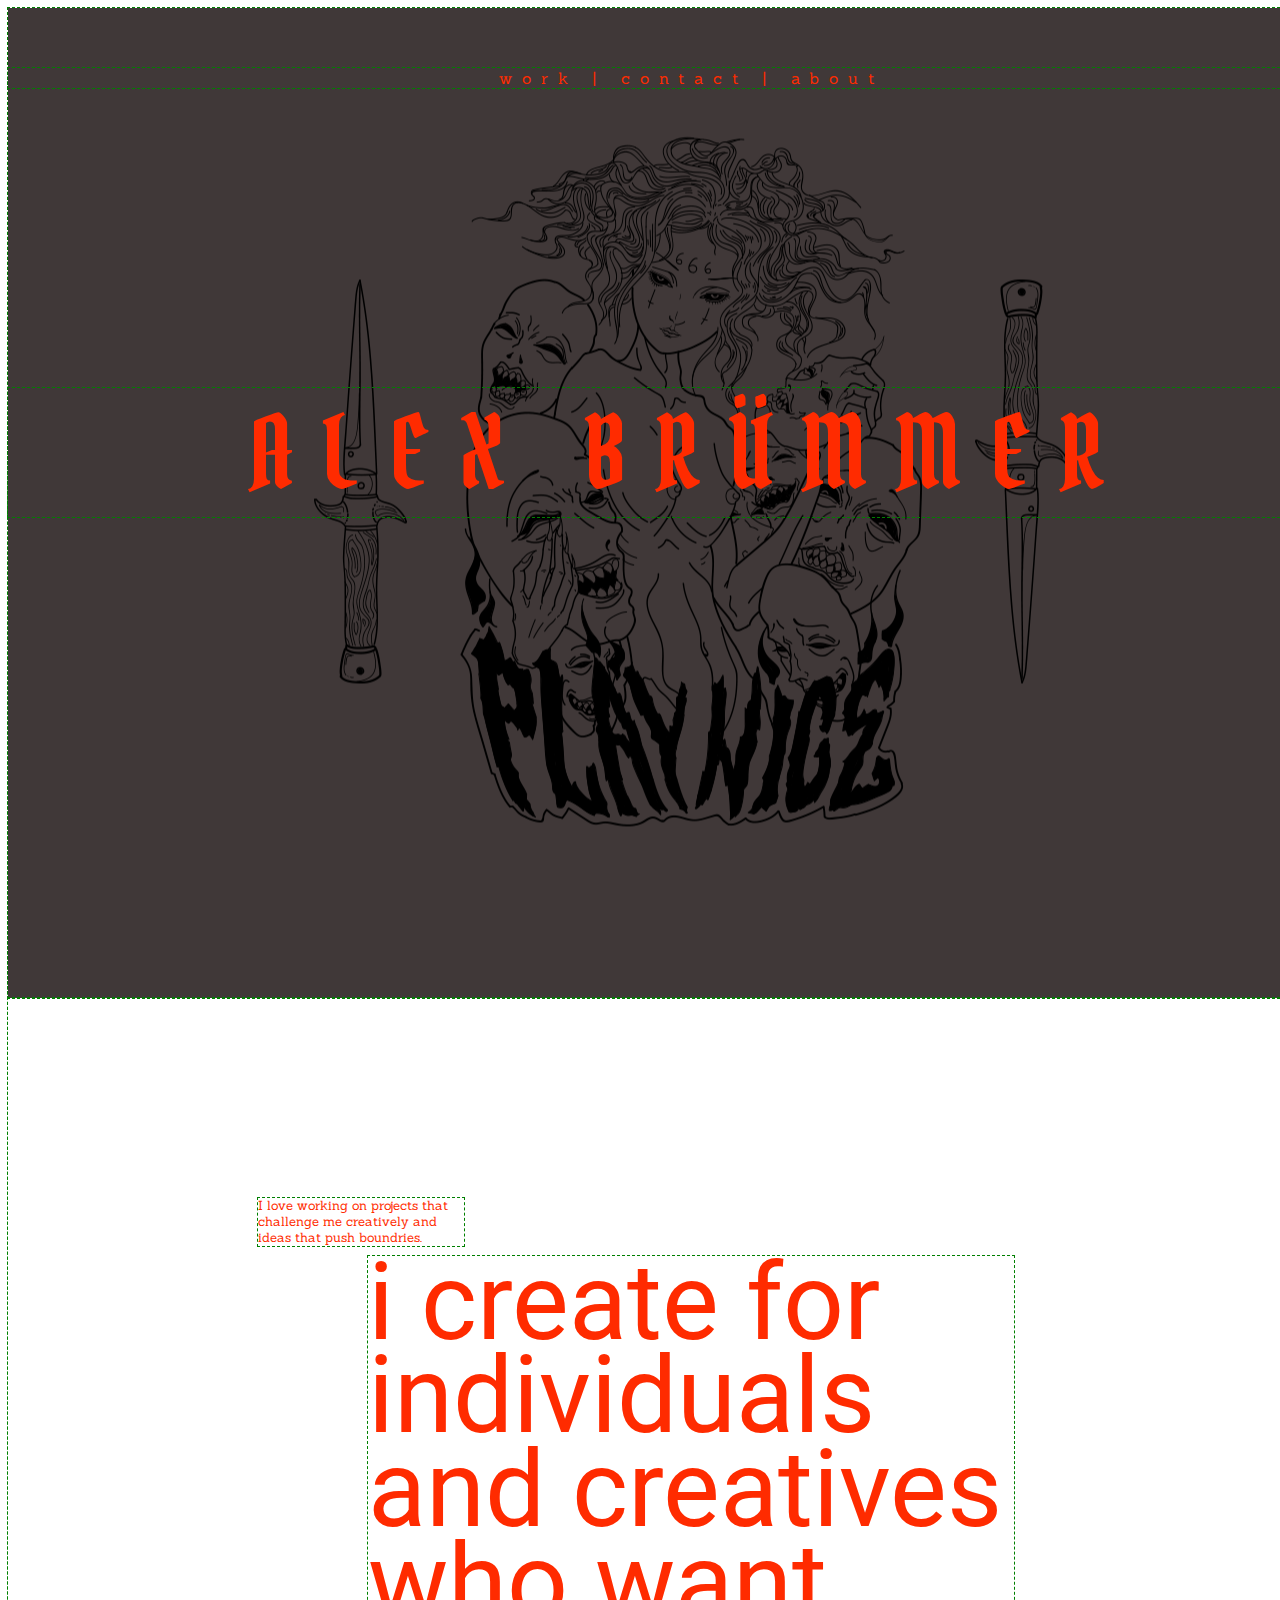
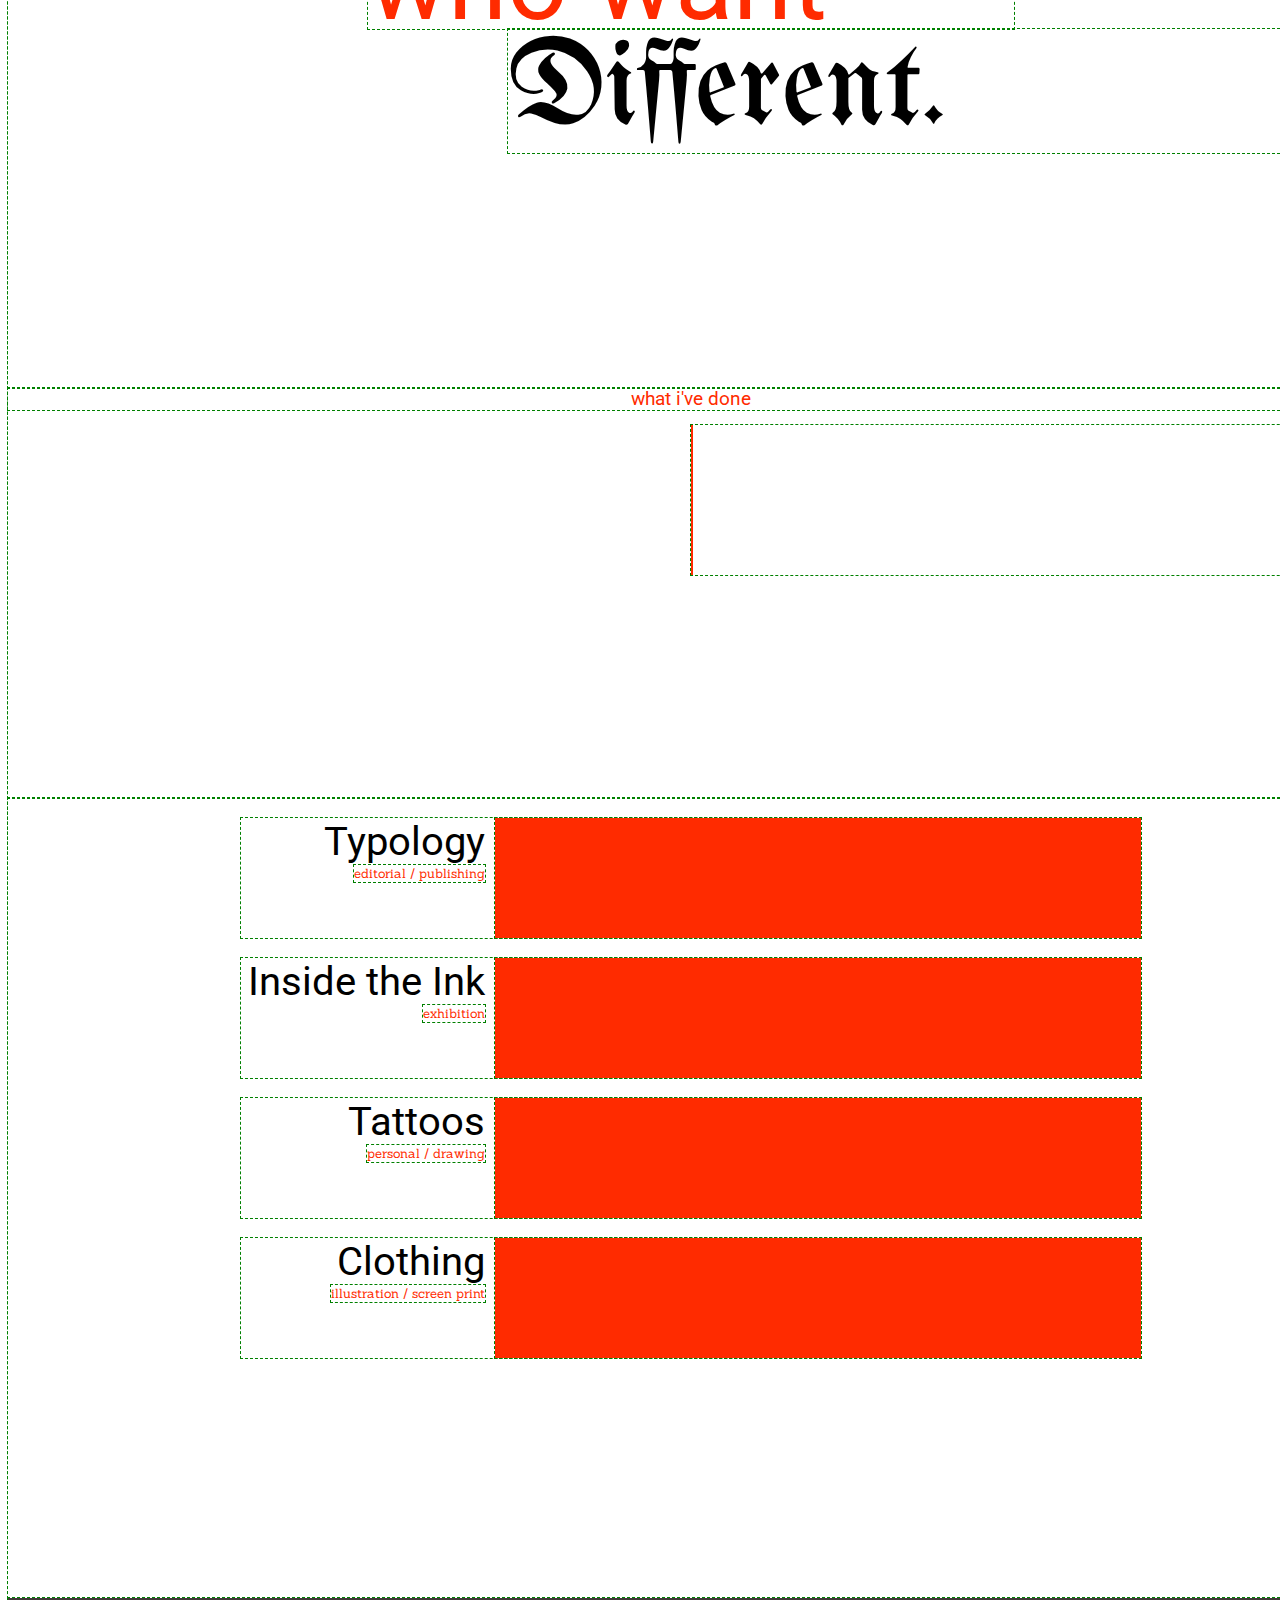
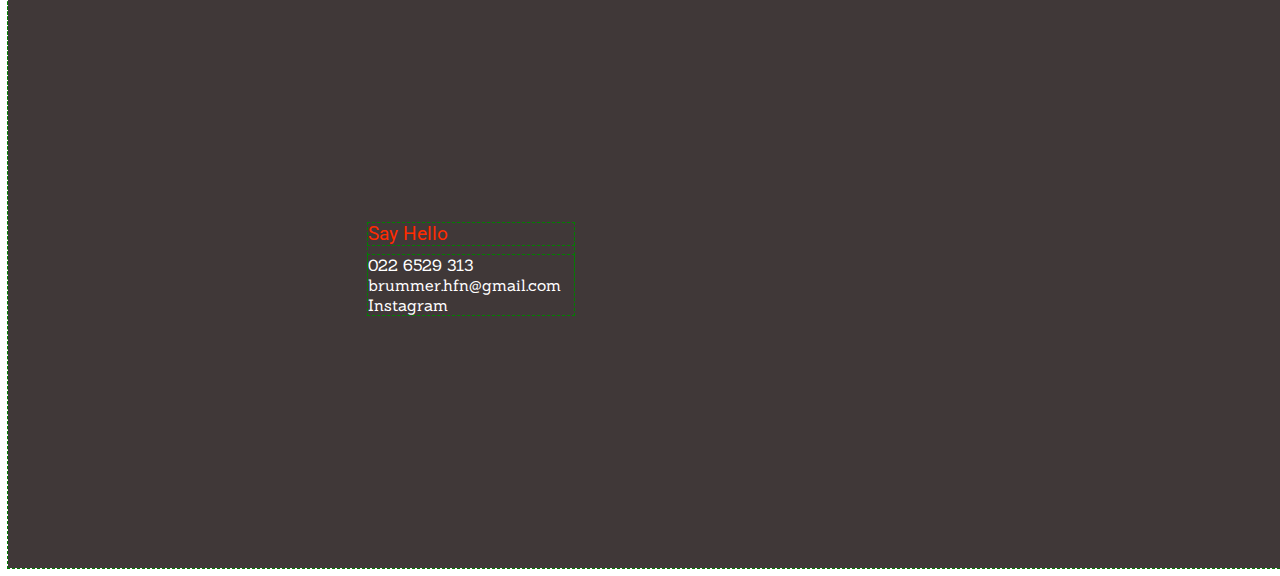
==== commit 50ac033c: "Adjust" ====
--- a/index.html
+++ b/index.html
@@ -53,13 +53,13 @@
                 </div>
                 <div class="box">
                     <div class="lbox"></div>
-                    <div class="bigt">Tattoos</div>
+                    <a href="tattoos.html" class="bigt">Tattoos</a>
                     <div class="smallt">personal / drawing</div>
                 
                 </div>
                 <div class="box">
                     <div class="lbox"></div>
-                    <div class="bigt">Clothing</div>
+                    <a href="clothes.html" class="bigt">Clothing</a>
                     <div class="smallt">illustration / screen print</div>
                 
                 </div>
--- a/css/style.css
+++ b/css/style.css
@@ -32,6 +32,20 @@
 .container4{
     height: 3300px;
     width: 1366px;
+    margin-left: auto;
+    margin-right: auto;
+}
+
+.container5{
+    width: 1366px;
+    height: 3100px;
+    margin-left: auto;
+    margin-right: auto;
+}
+
+.container6{
+    width: 1366px;
+    height: 3300px;
     margin-left: auto;
     margin-right: auto;
 }
@@ -293,6 +307,18 @@
     float: left;
 }
 
+.timage1{
+    width: 1366px;
+    height: 1175px;
+    float: left;
+}
+
+.timage2{
+    width: 1366px;
+    height: 1150px;
+    float: left;
+}
+
 .center {
     display: block;
     margin-left: auto;
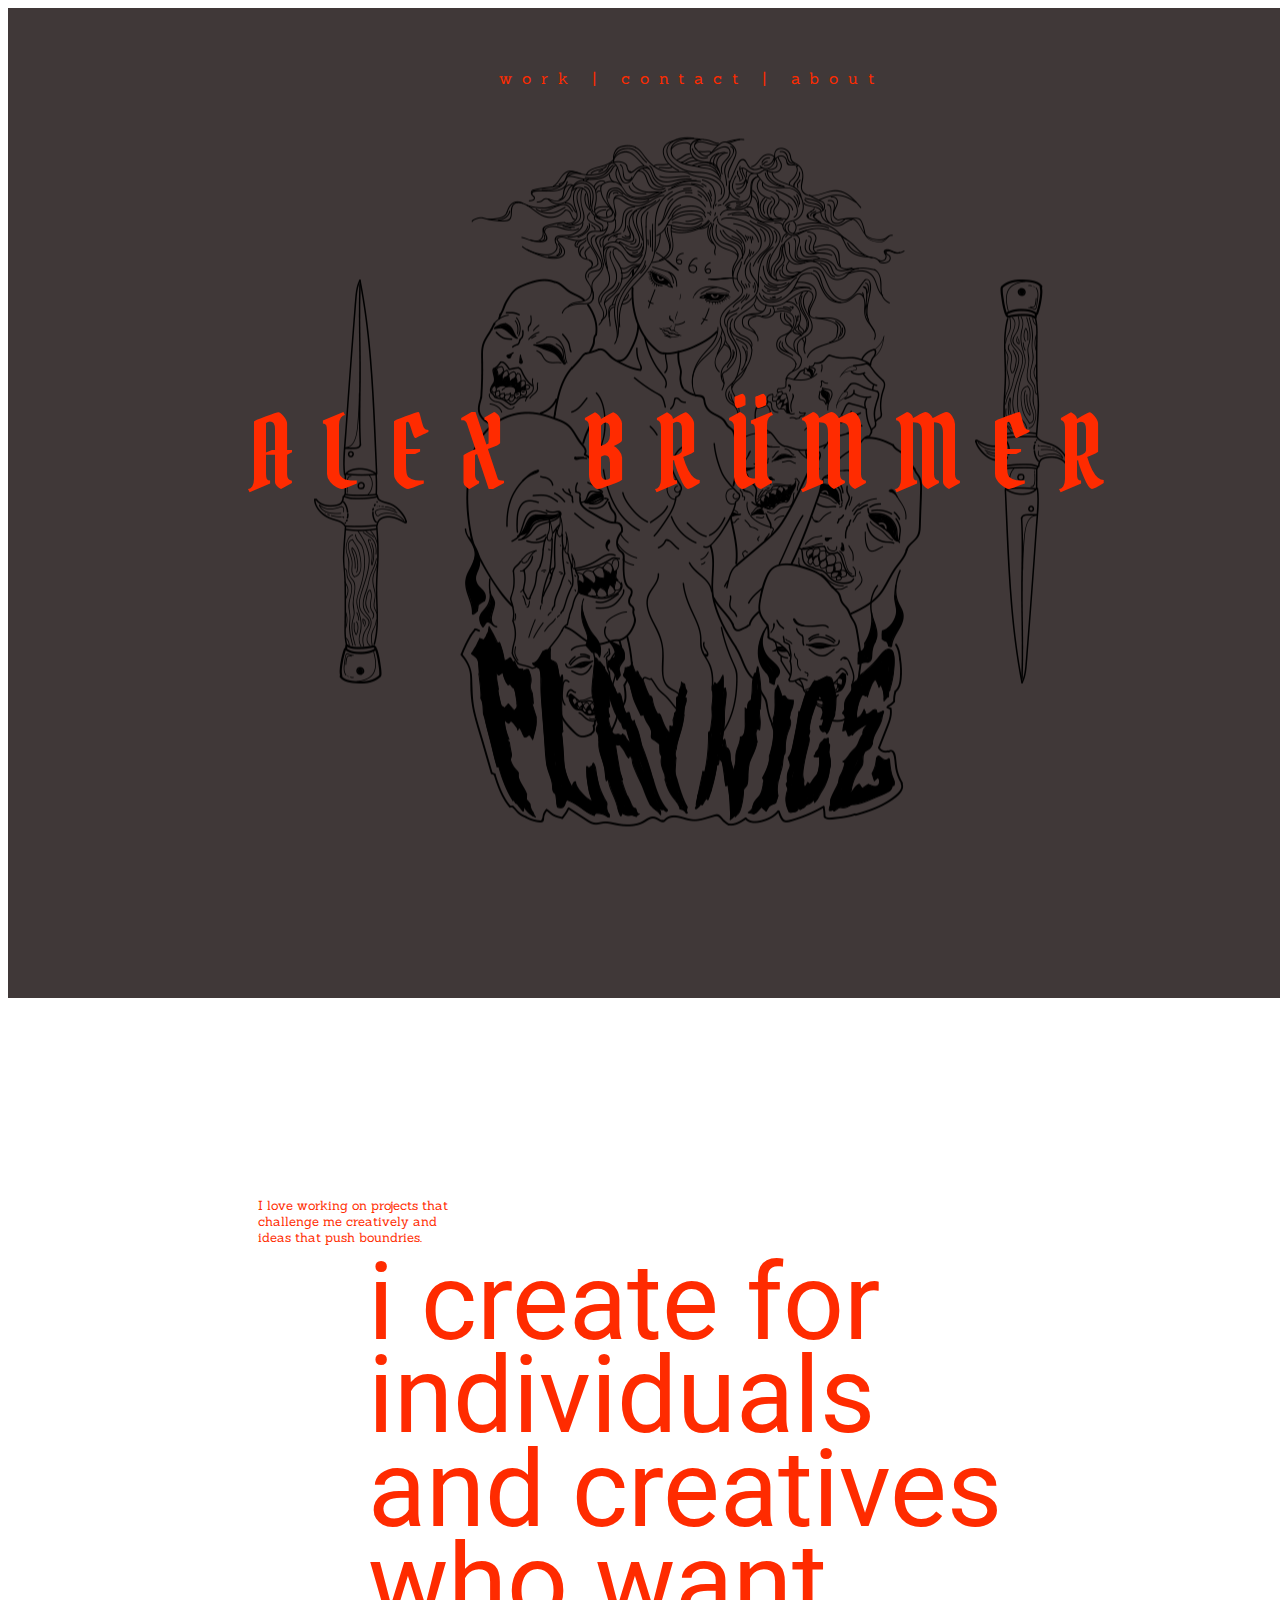
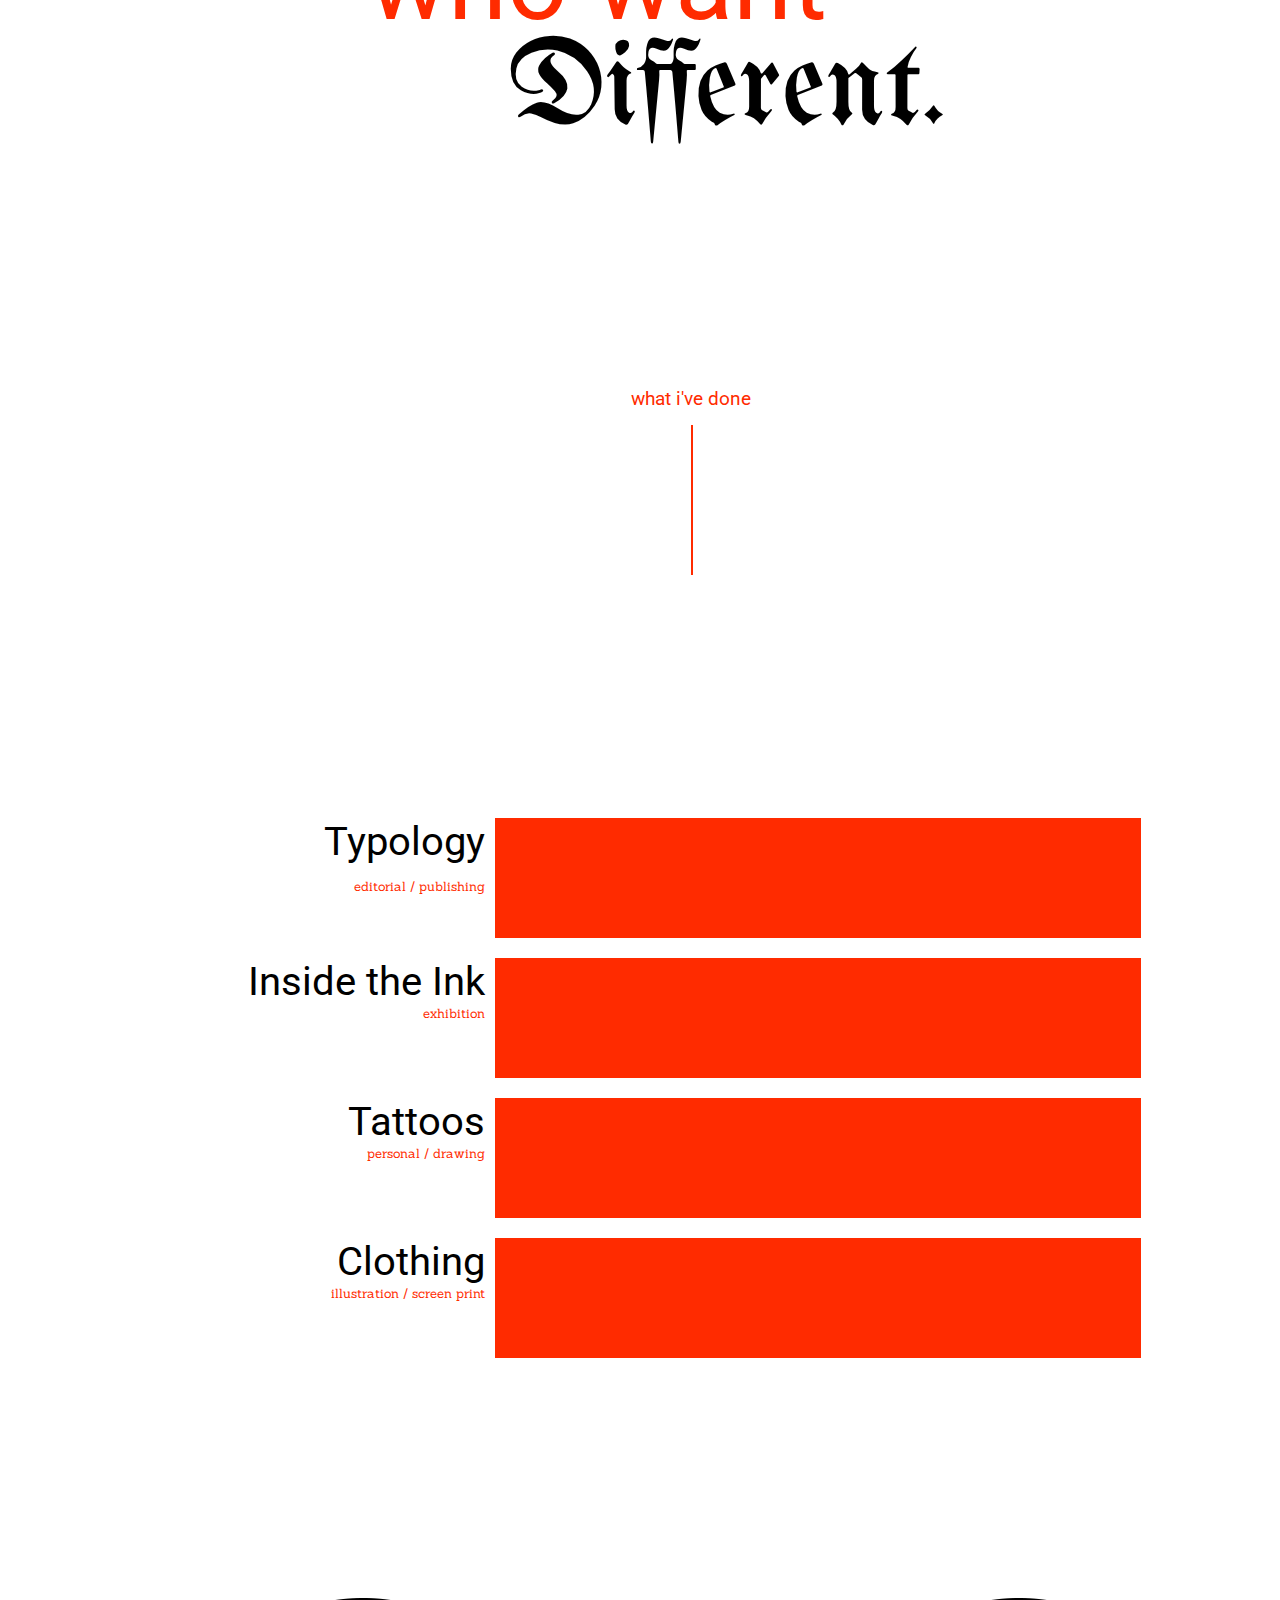
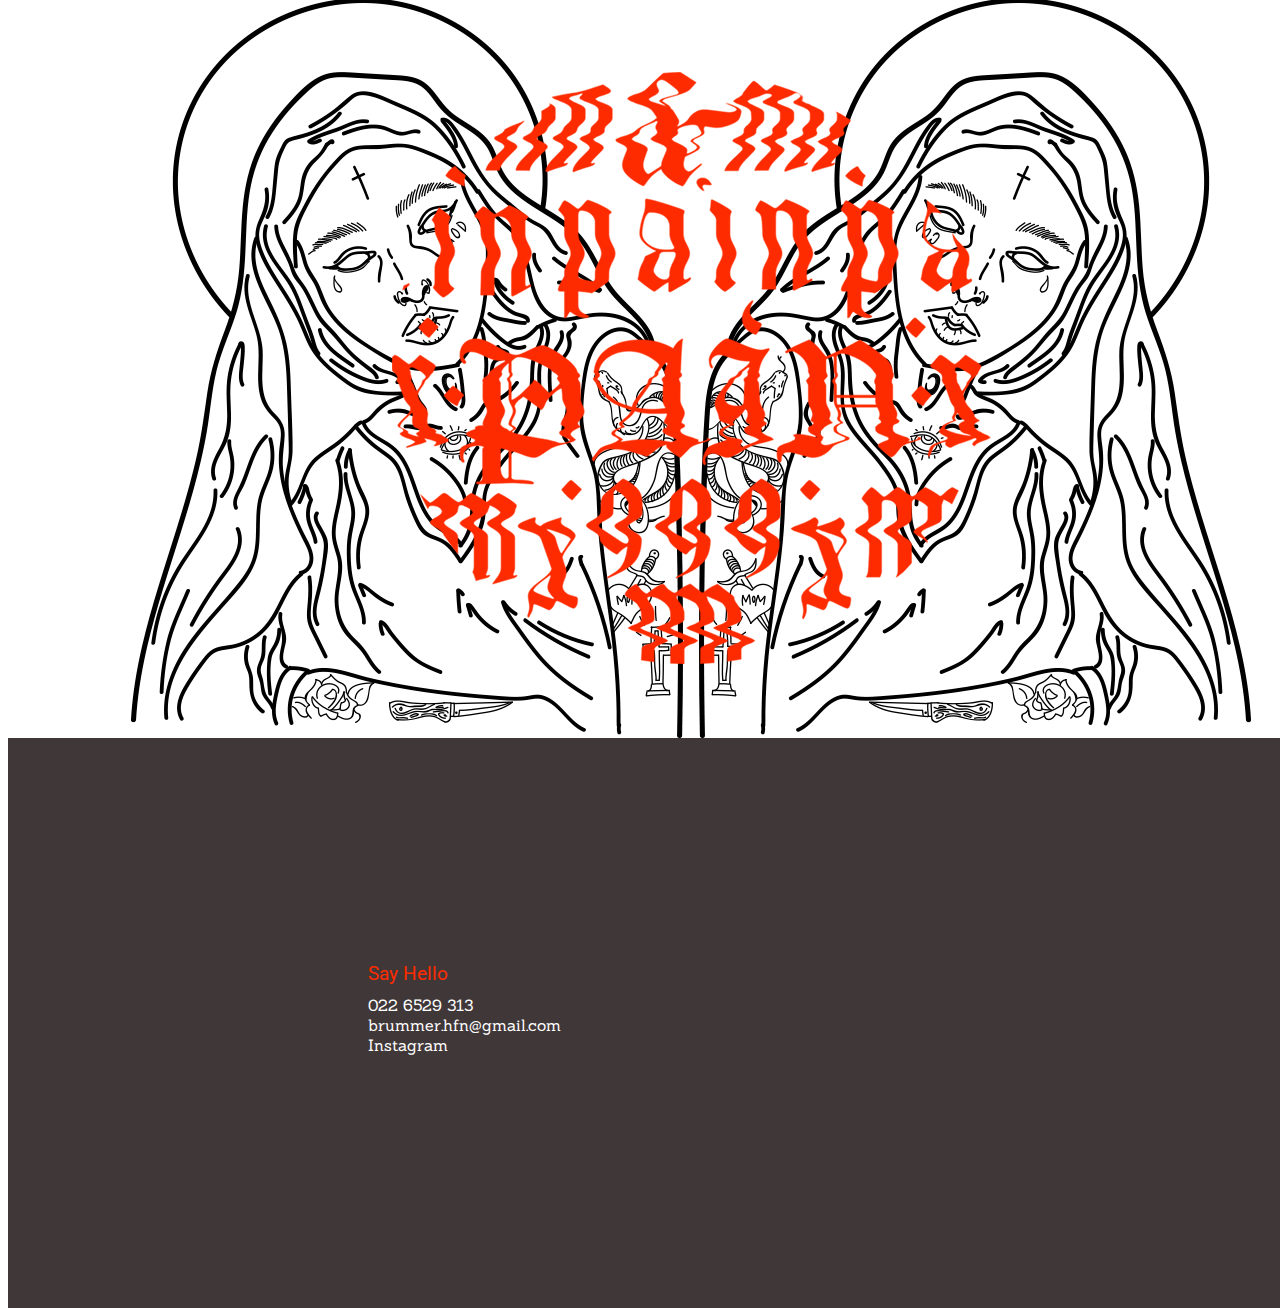
==== commit f549c071: "Main page" ====
--- a/index.html
+++ b/index.html
@@ -14,8 +14,8 @@
             <div class="head">
                 
                 <div class="links">
-                    work |
-                    contact |
+                    <a href="#middle">work</a> |
+                    <a href="#bottom">contact</a> |
                     <a href="about.html">about</a>
                 </div>
                 <div class="heading">ALEX BRÜMMER</div>
@@ -33,7 +33,7 @@
             <div class="arrow">
                 
                 <div class="st" style="text-align:center;">what i've done</div>
-                <div class="vl"></div>
+                <div class="vl" id="middle"></div>
                 
             </div>
             
@@ -42,7 +42,7 @@
                 <div class="box">
                     <div class="lbox"></div>
                     <a href="typology.html" class="bigt">Typology</a>
-                    <div class="smallt">editorial / publishing</div>
+                    <p class="smallt">editorial / publishing</p>
                 
                 </div>
                 <div class="box">
@@ -66,9 +66,17 @@
             
             </div>
             
+            <div class="bigdivider"></div>
+            
+            <div class="mimage">
+                <img src="img/hero4.png" class="center">
+            </div>
+            
+            <div class="bigdivider"></div>
+            
             <div class="footer">
                 <div class="fbox">
-                    <div class="st">Say Hello</div>
+                    <div class="st" id="bottom">Say Hello</div>
                     <div class="contact" style="margin-top:10px;">
                         022 6529 313
                         brummer.hfn@gmail.com
--- a/css/style.css
+++ b/css/style.css
@@ -1,9 +1,7 @@
 @import url('https://fonts.googleapis.com/css?family=Pirata+One|Roboto:700i,|UnifrakturMaguntia');
 @import url('https://fonts.googleapis.com/css?family=Sanchez');
 
-div{
-    outline: 1px dashed green;
-}
+
 
 .container{
     width: 1366px;
@@ -307,15 +305,33 @@
     float: left;
 }
 
-.timage1{
+.ttimage1{
     width: 1366px;
     height: 1175px;
     float: left;
 }
 
-.timage2{
+.ttimage2{
     width: 1366px;
     height: 1150px;
+    float: left;
+}
+
+.cimage1{
+    width: 1366px;
+    height: 560px;
+    float: left;
+}
+
+.cimage2{
+    width: 1366px;
+    height: 1465px;
+    float: left;
+}
+
+.cimage3{
+    width: 1366px;
+    height: 900px;
     float: left;
 }
 
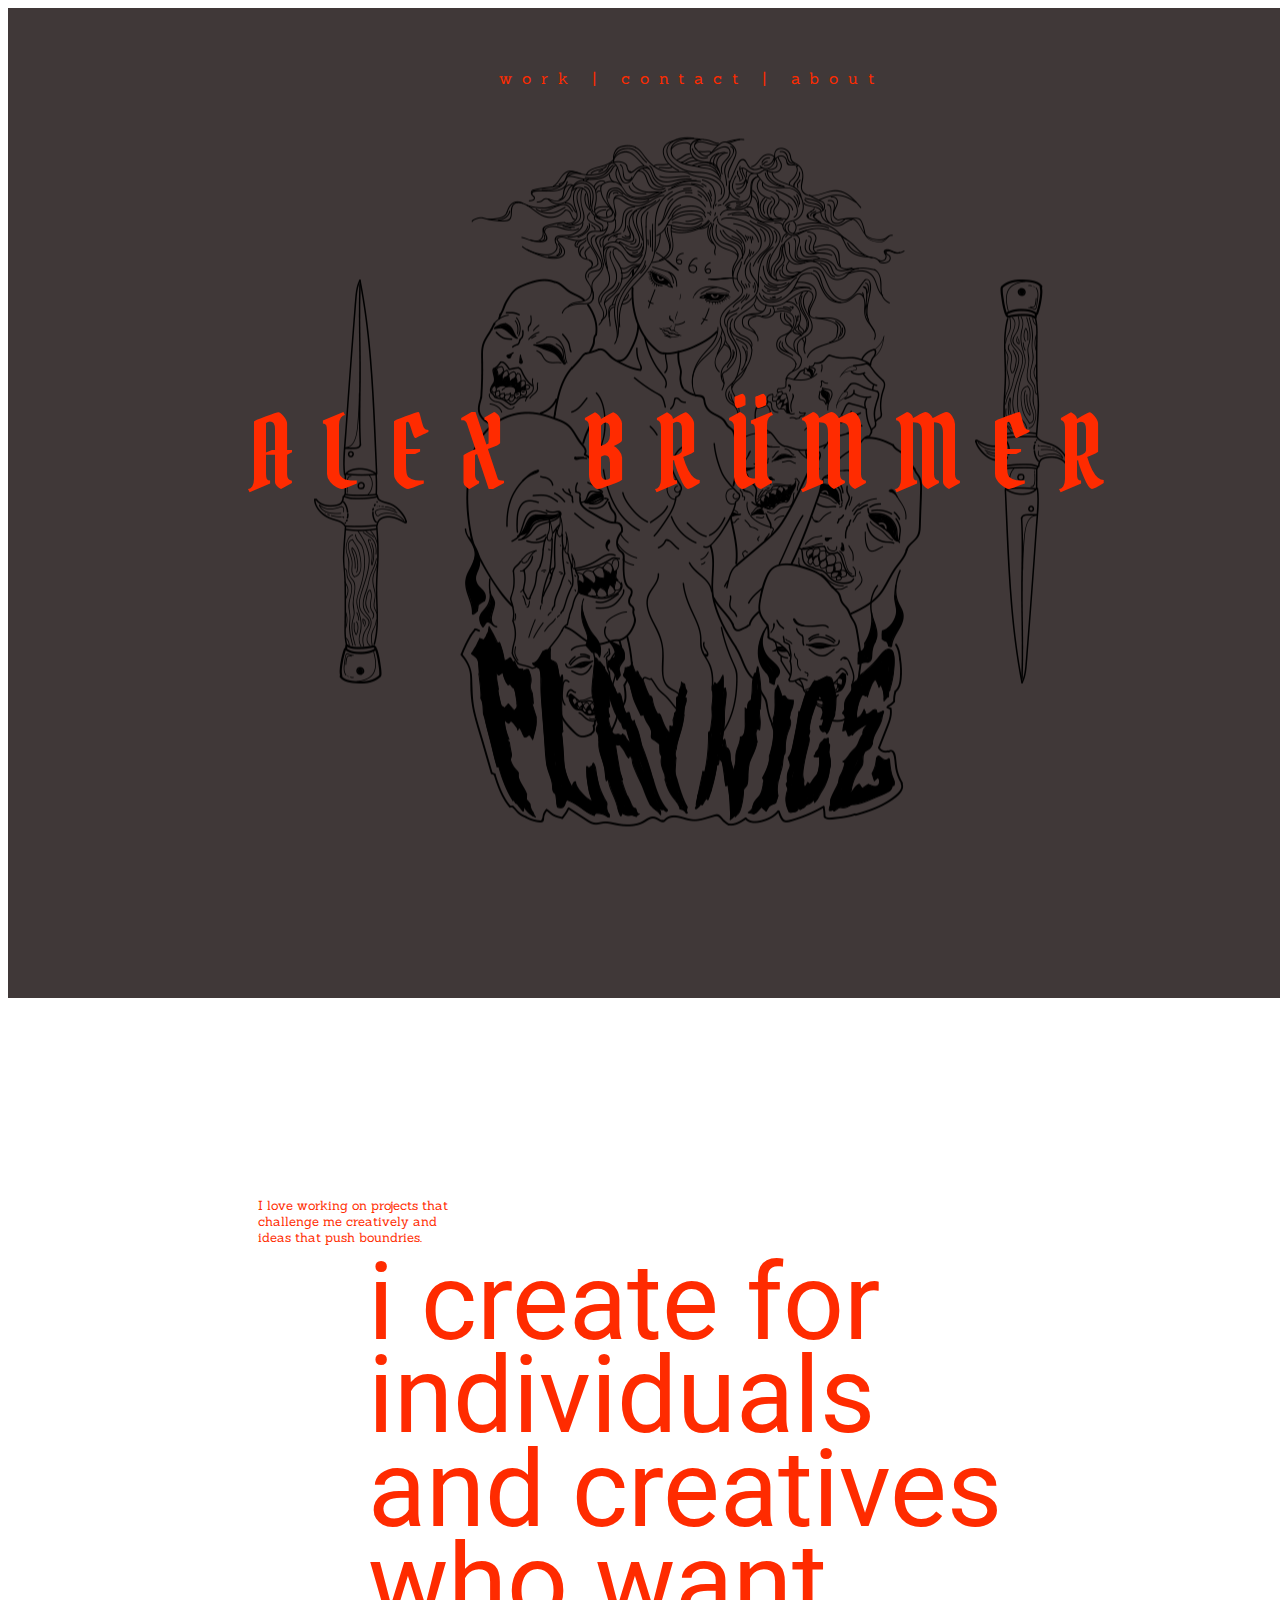
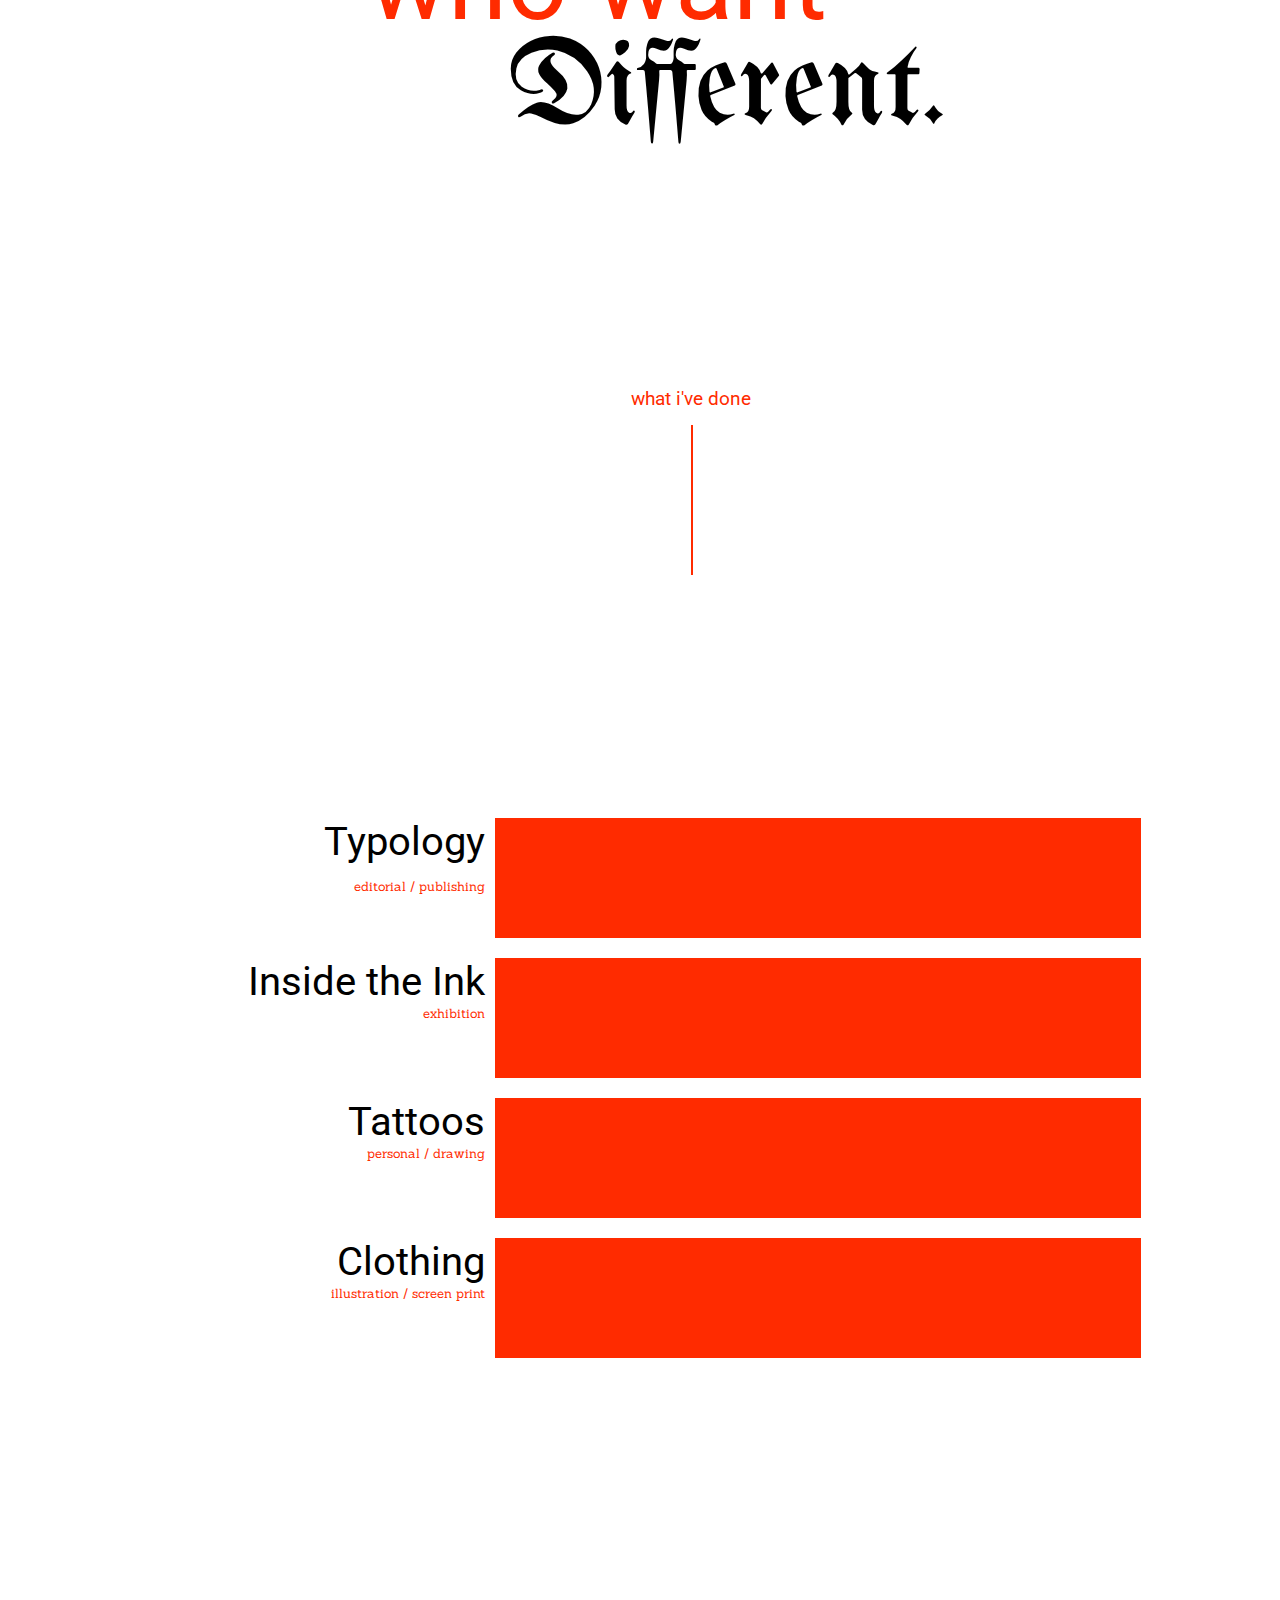
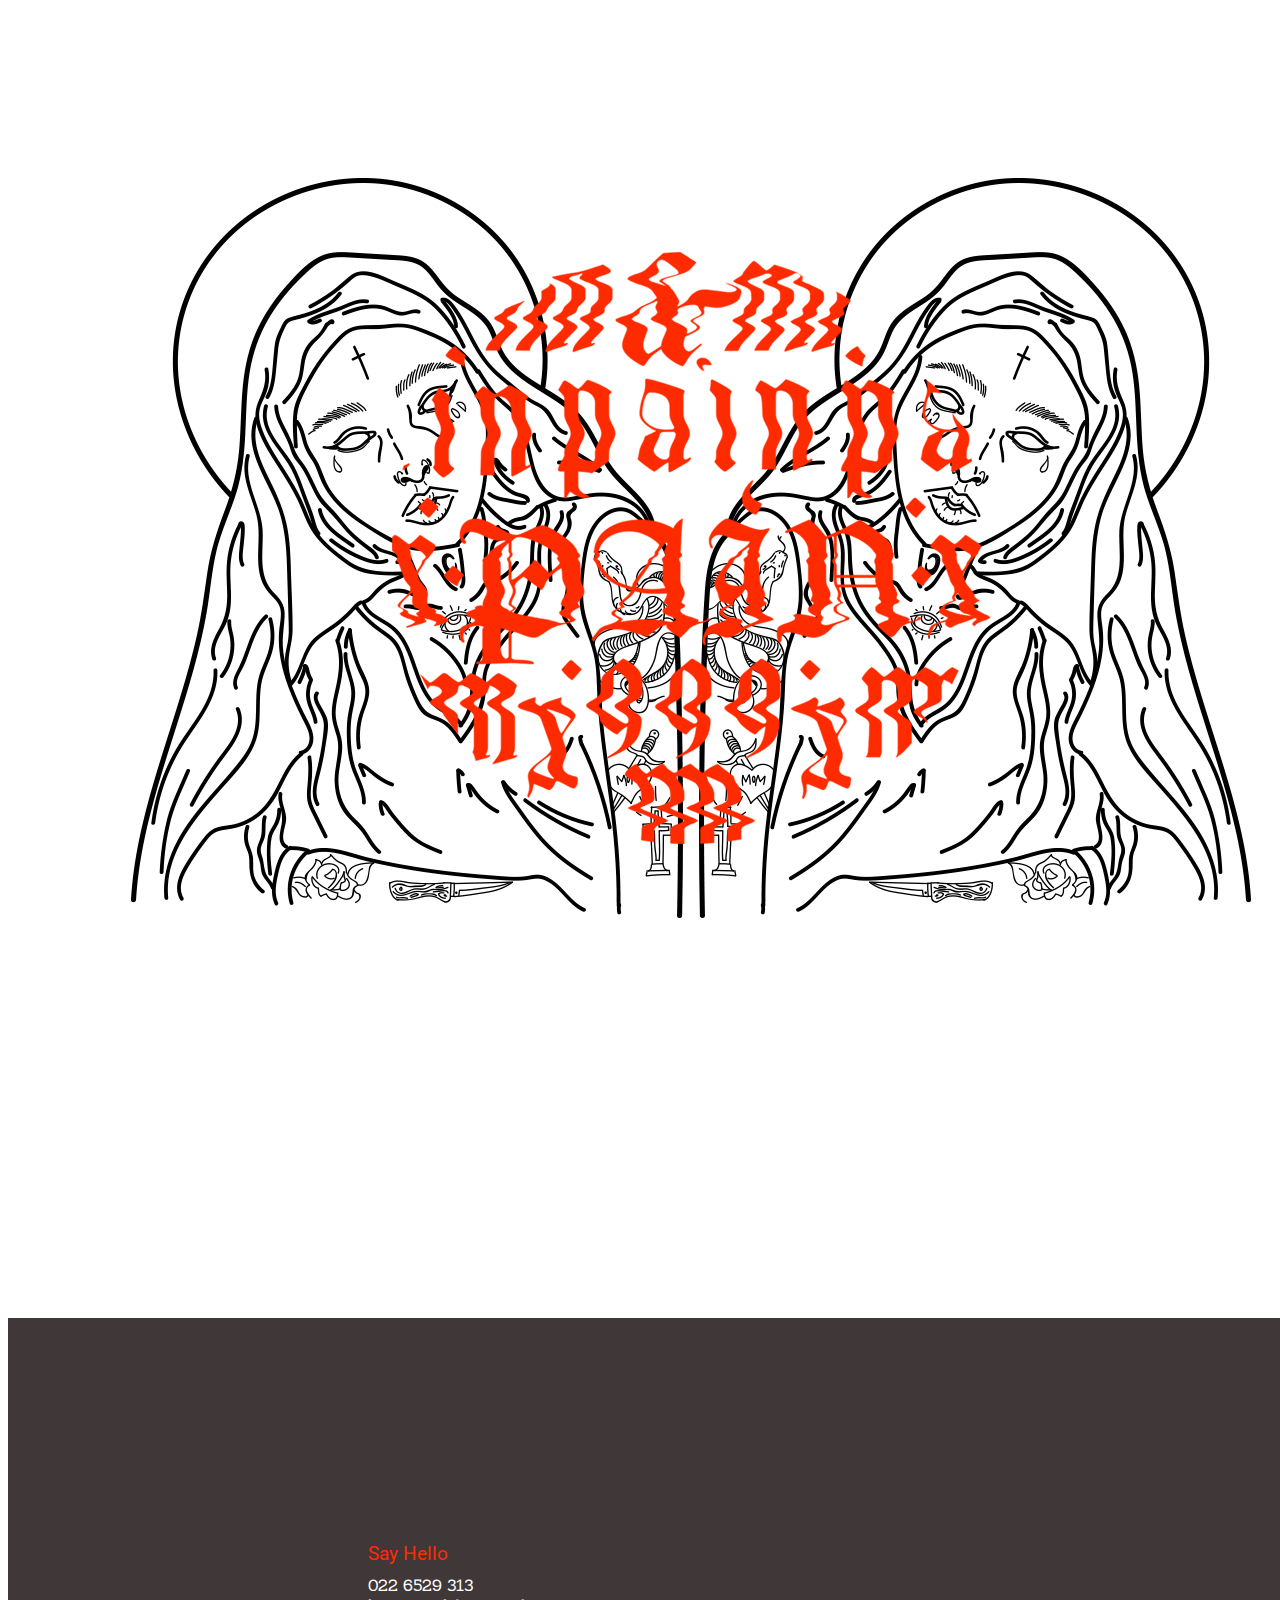
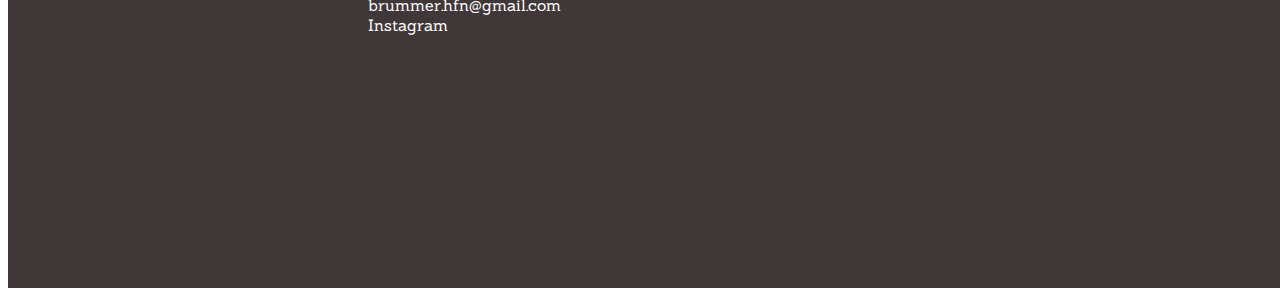
==== commit 628a0fc9: "added box links" ====
--- a/index.html
+++ b/index.html
@@ -40,25 +40,28 @@
             <div class="nav">
                 
                 <div class="box">
-                    <div class="lbox"></div>
+                    <a href="typology.html"><div class="lbox"></div></a>  
                     <a href="typology.html" class="bigt">Typology</a>
                     <p class="smallt">editorial / publishing</p>
                 
                 </div>
+                
                 <div class="box">
-                    <div class="lbox"></div>
+                    <a href="ink.html"><div class="lbox"></div></a>
                     <a class="bigt" href="ink.html">Inside the Ink</a>
                     <div class="smallt">exhibition</div>
                 
                 </div>
+                
                 <div class="box">
-                    <div class="lbox"></div>
+                    <a href="tattoos.html"><div class="lbox"></div></a>
                     <a href="tattoos.html" class="bigt">Tattoos</a>
                     <div class="smallt">personal / drawing</div>
                 
                 </div>
+                
                 <div class="box">
-                    <div class="lbox"></div>
+                    <a href="clothes.html"><div class="lbox"></div></a>
                     <a href="clothes.html" class="bigt">Clothing</a>
                     <div class="smallt">illustration / screen print</div>
                 
@@ -89,8 +92,6 @@
                    
         </div>
         
-        
-    
     </body>
 
 </html>--- a/css/style.css
+++ b/css/style.css
@@ -1,11 +1,24 @@
 @import url('https://fonts.googleapis.com/css?family=Pirata+One|Roboto:700i,|UnifrakturMaguntia');
 @import url('https://fonts.googleapis.com/css?family=Sanchez');
 
-
+/*LINK STYLE*/
+
+a{
+    color: currentColor;
+    text-decoration: none;
+    
+}
+
+a:hover{
+    color: #ff2b00;
+    text-decoration: none;
+}
+
+/*CONTAINERS*/
 
 .container{
     width: 1366px;
-    height: 3760px;
+    height: 5080px;
     margin-left: auto;
     margin-right: auto;
     background-color: white;
@@ -173,7 +186,7 @@
 
 .nav{
     width: 1366px;
-    height: 800px;
+    height: 580px;
     float: left;
     
 }
@@ -264,16 +277,7 @@
     background-color: #ff2b00;
 }
 
-a{
-    color: currentColor;
-    text-decoration: none;
-    
-}
-
-a:hover{
-     color: #ff2b00;
-    text-decoration: none;
-}
+/*IMAGE BOXES*/
 
 .timage1{
     width: 1366px;
@@ -340,6 +344,8 @@
     margin-left: auto;
     margin-right: auto;
 }
+
+/*TEXT STYLE*/
 
 .ttext1{
     width: 1366px;
@@ -372,4 +378,16 @@
     width: 1366px;
     height: 100px;
     float: left;
-}+}
+
+.bigdivider{
+    width: 1366px;
+    height: 400px;
+    float: left;
+}
+
+.mimage{
+    width: 1366px;
+    height: 740px;
+    float: left;
+}
